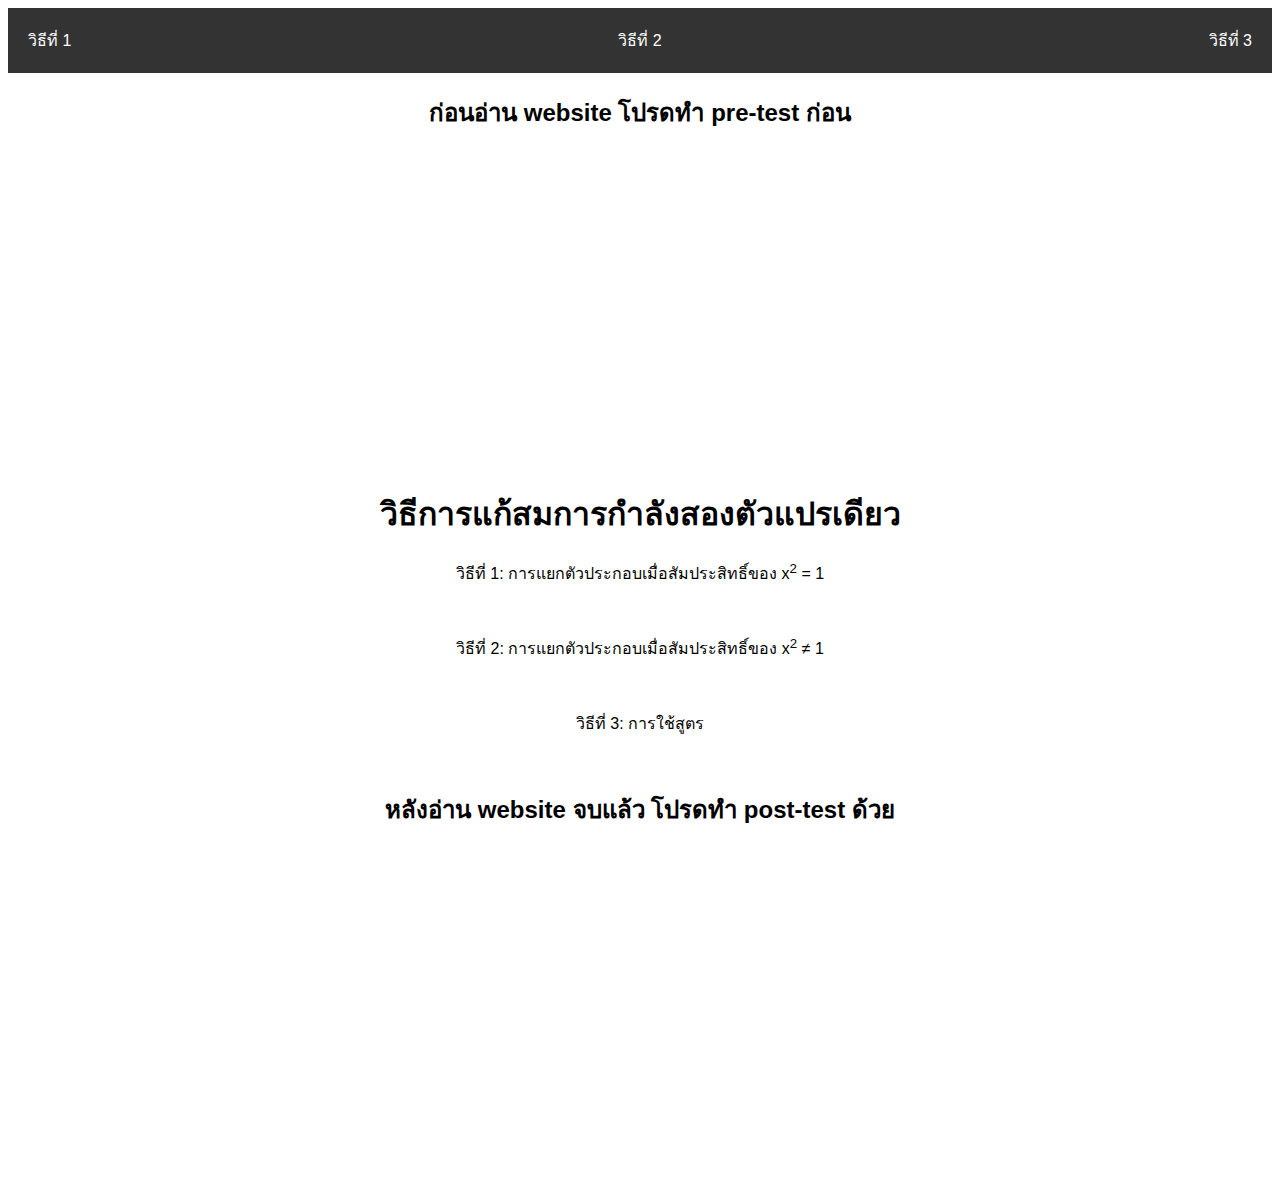
==== index.html @ 3af1f253 "fixed script" ====
<!DOCTYPE html>
<html lang="th">
    <head>
        <meta charset="UTF-8">
		<meta name="viewport" content="width=device-width, initial-scale=1">
        <style>
            body {
  font-family: Arial, sans-serif;
  text-align: center;
}

h2, h1 {
  font-weight: bold;
}

iframe {
  display: block;
  margin: 20px auto;
}

#superscript {
  font-size: smaller;
  vertical-align: super;
}
#topbar {
    display: flex;
    justify-content: space-between;
    align-items: center;
    background-color: #333;
    color: #fff;
    padding: 10px;
}

#topbar a {
    color: #fff;
    text-decoration: none;
    padding: 10px;
}

#topbar a:hover {
    background-color: #fff;
    color: #333;
}

/* Add styles to the sections */
section {
    padding: 20px;
}
        </style>
        <script></script>
        <title>
            วิธีการแก้สมการกำลังสองตัวแปรเดียว
        </title>
    </head>
    <body>
        <header>
            <nav id="topbar">
                <a href="#part1">วิธีที่ 1</a>
                <a href="#part2">วิธีที่ 2</a>
                <a href="#part3">วิธีที่ 3</a>     
            </nav>
        </header>
        <h2>ก่อนอ่าน website โปรดทำ pre-test ก่อน </h2>
        <iframe src="https://docs.google.com/forms/d/e/1FAIpQLSeN7f60L78oN0aweo1Ulze7E629lcg6qI0mNvzrWQkVPhdIsg/viewform?embedded=true" width="640" height="315" frameborder="0" marginheight="0" marginwidth="0">Loading...</iframe>
        <h1 id = 'title'> วิธีการแก้สมการกำลังสองตัวแปรเดียว </h1>
        <p id = "part1">
            วิธีที่ 1: การแยกตัวประกอบเมื่อสัมประสิทธิ์ของ x<span id = "superscript">2</span> = 1
        </p>
        <img src = "">
        <p id = "part2">
            วิธีที่ 2: การแยกตัวประกอบเมื่อสัมประสิทธิ์ของ x<span id = "superscript">2</span> ≠ 1
        </p>
        <img src = "">
        <p id = "part3">
            วิธีที่ 3: การใช้สูตร
        </p>
        <img src = "">
        <h2>หลังอ่าน website จบแล้ว โปรดทำ post-test ด้วย </h2>
        <iframe src="https://docs.google.com/forms/d/e/1FAIpQLSeN7f60L78oN0aweo1Ulze7E629lcg6qI0mNvzrWQkVPhdIsg/viewform?embedded=true" width="640" height="315" frameborder="0" marginheight="0" marginwidth="0">Loading…</iframe>
    </body>
</html>
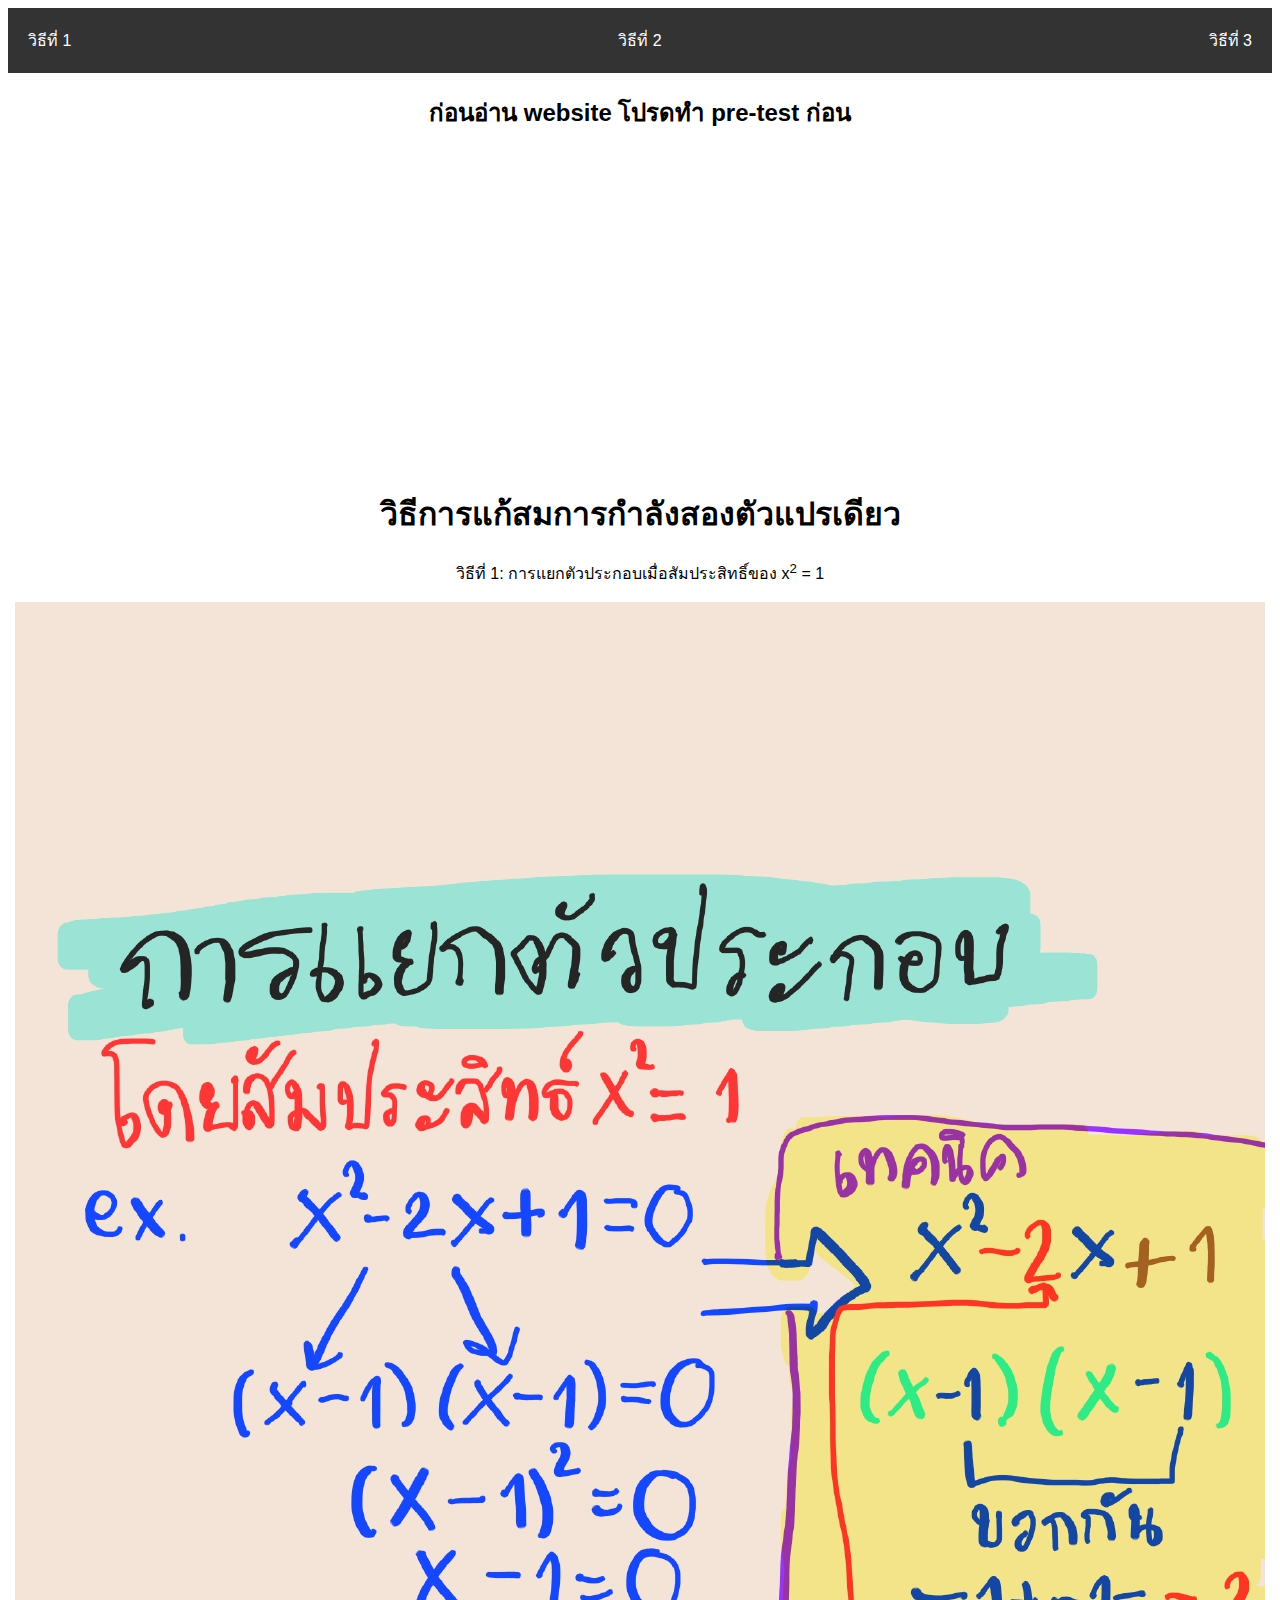
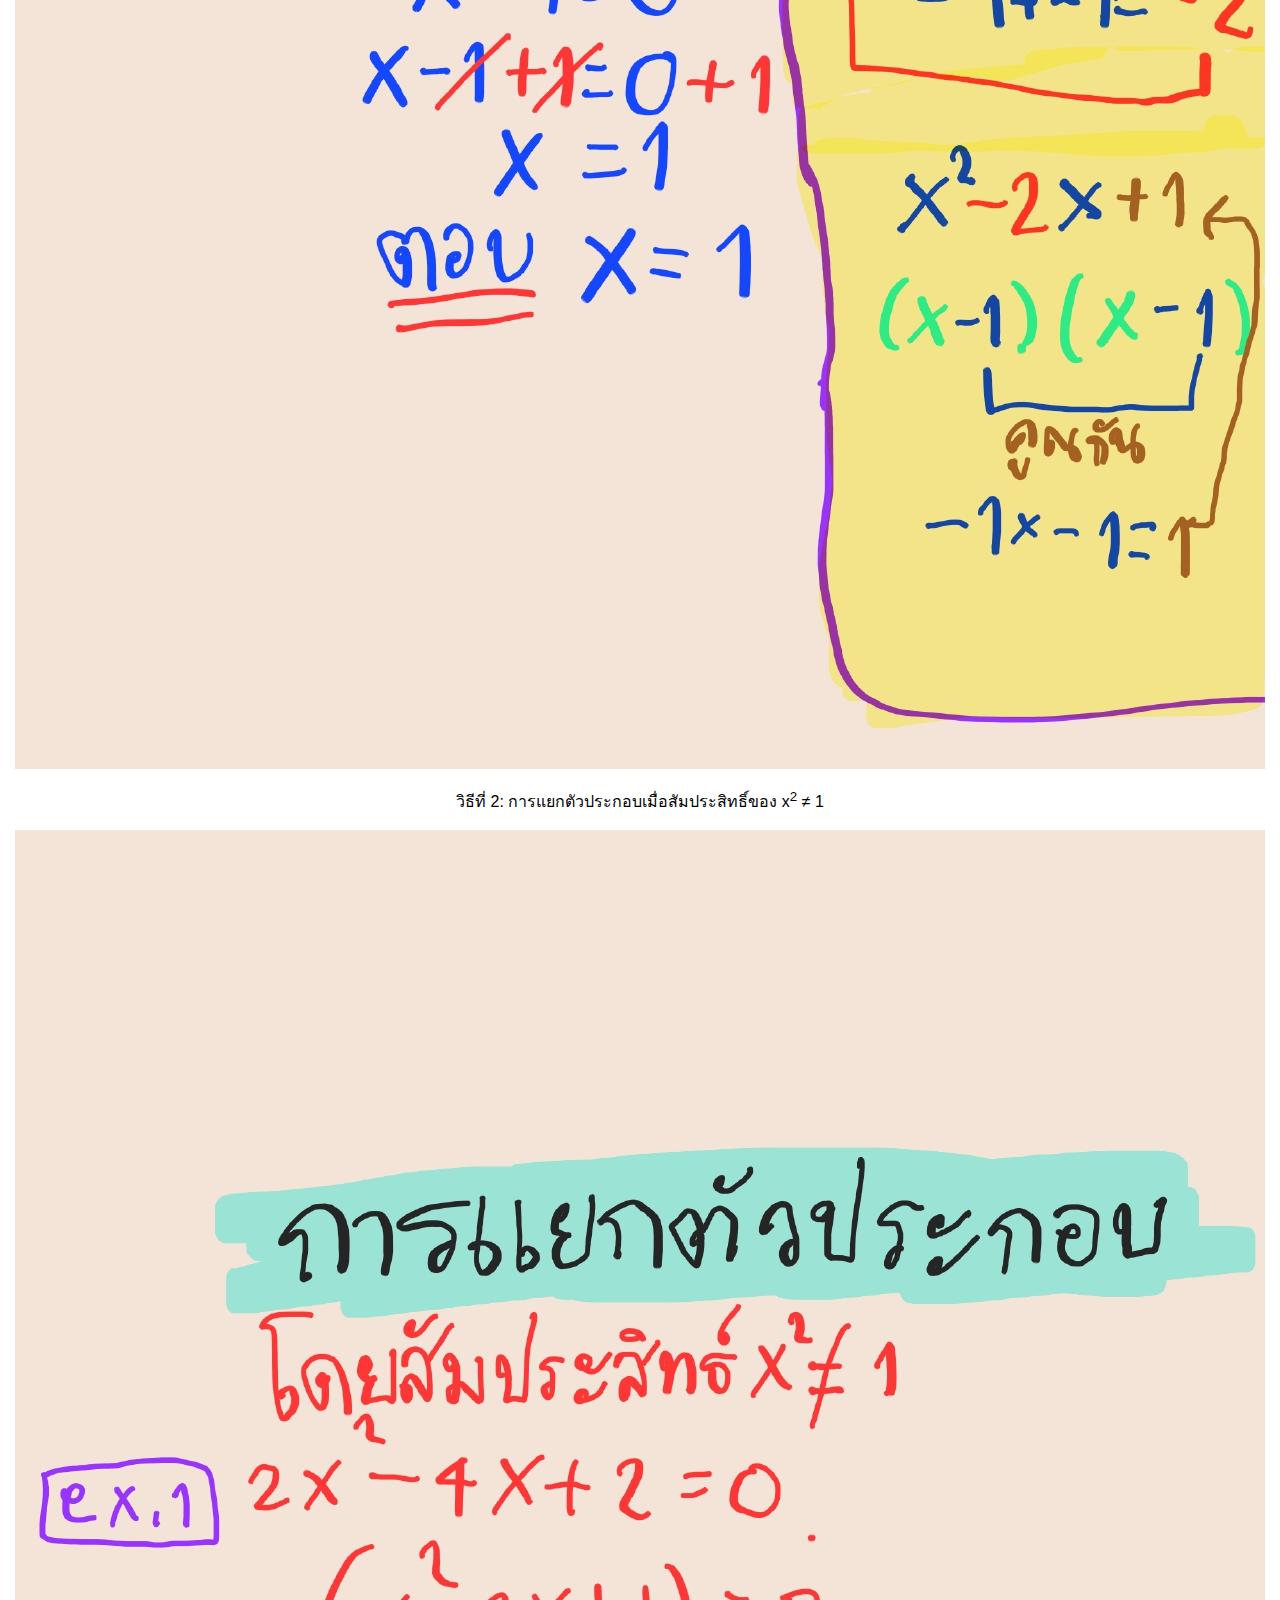
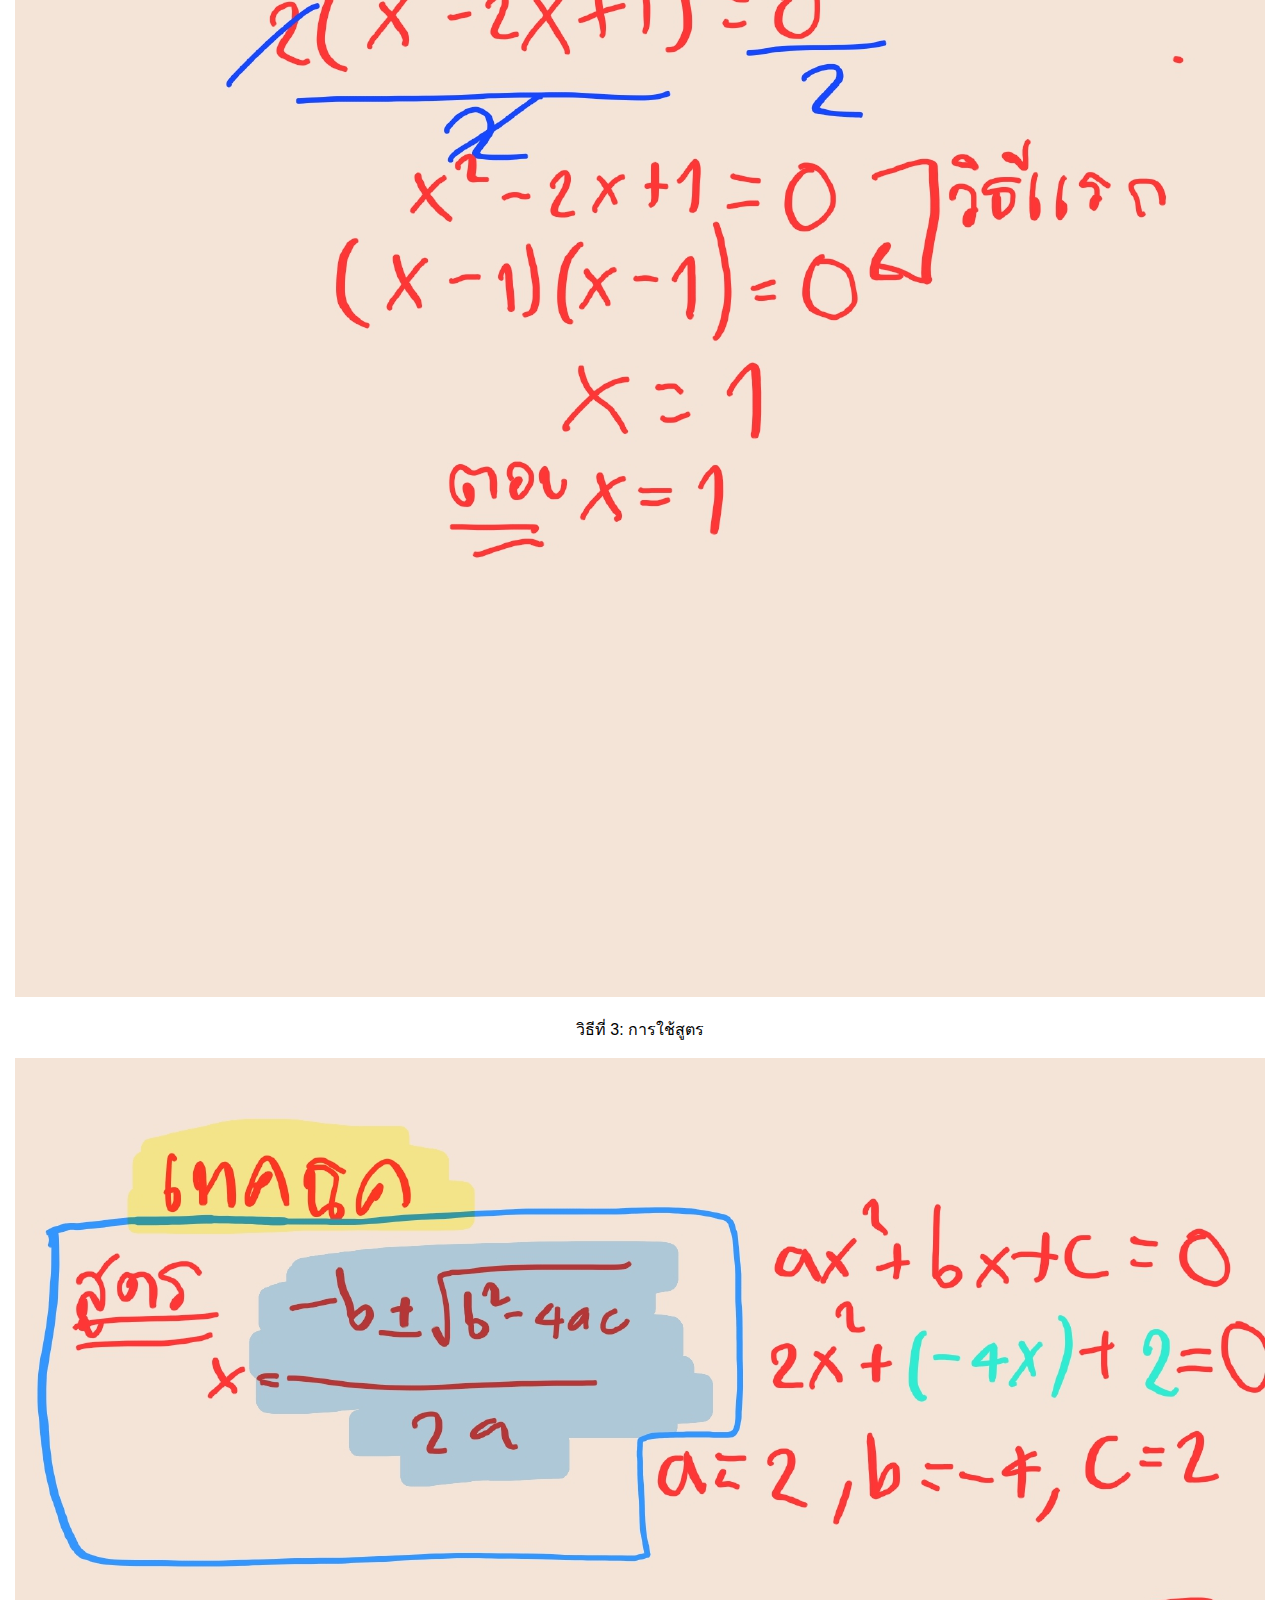
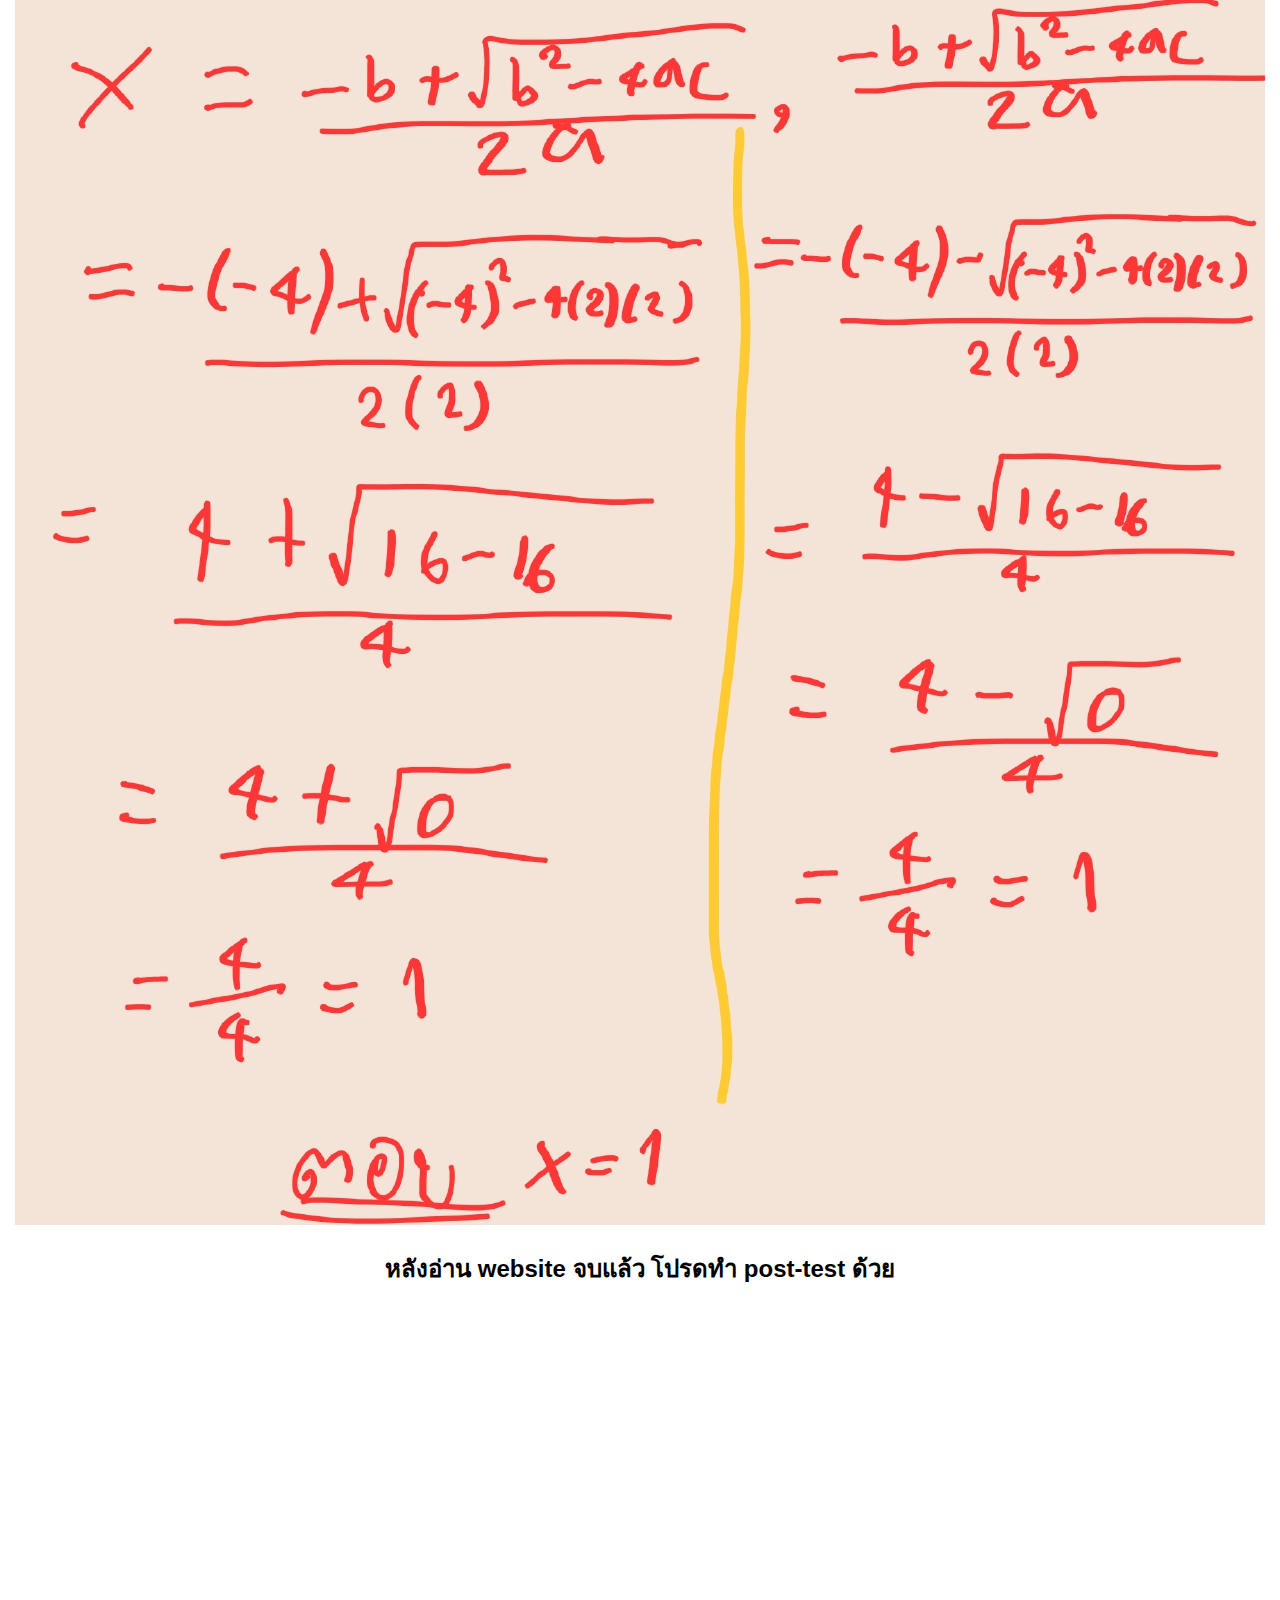
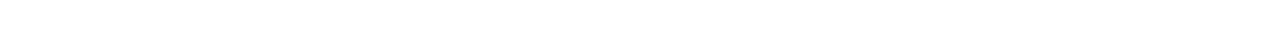
==== commit cc001915: "added images" ====
--- a/index.html
+++ b/index.html
@@ -66,16 +66,16 @@
         <p id = "part1">
             วิธีที่ 1: การแยกตัวประกอบเมื่อสัมประสิทธิ์ของ x<span id = "superscript">2</span> = 1
         </p>
-        <img src = "">
+        <img src = "./images/Notes_230205_221544_page-0001.jpg">
         <p id = "part2">
             วิธีที่ 2: การแยกตัวประกอบเมื่อสัมประสิทธิ์ของ x<span id = "superscript">2</span> ≠ 1
         </p>
-        <img src = "">
+        <img src = "./images/Notes_230205_221544_page-0002.jpg">
         <p id = "part3">
             วิธีที่ 3: การใช้สูตร
         </p>
-        <img src = "">
+        <img src = "./images/Notes_230205_221544_page-0003.jpg">
         <h2>หลังอ่าน website จบแล้ว โปรดทำ post-test ด้วย </h2>
-        <iframe src="https://docs.google.com/forms/d/e/1FAIpQLSeN7f60L78oN0aweo1Ulze7E629lcg6qI0mNvzrWQkVPhdIsg/viewform?embedded=true" width="640" height="315" frameborder="0" marginheight="0" marginwidth="0">Loading…</iframe>
+        <iframe src="https://docs.google.com/forms/d/e/1FAIpQLSeJNbv4dJW6kdzIX4JnMjV_bBkRafJyZ0U_xgC-_NtXS4zzDg/viewform?embedded=true" width="640" height="315" frameborder="0" marginheight="0" marginwidth="0">Loading…</iframe>
     </body>
 </html>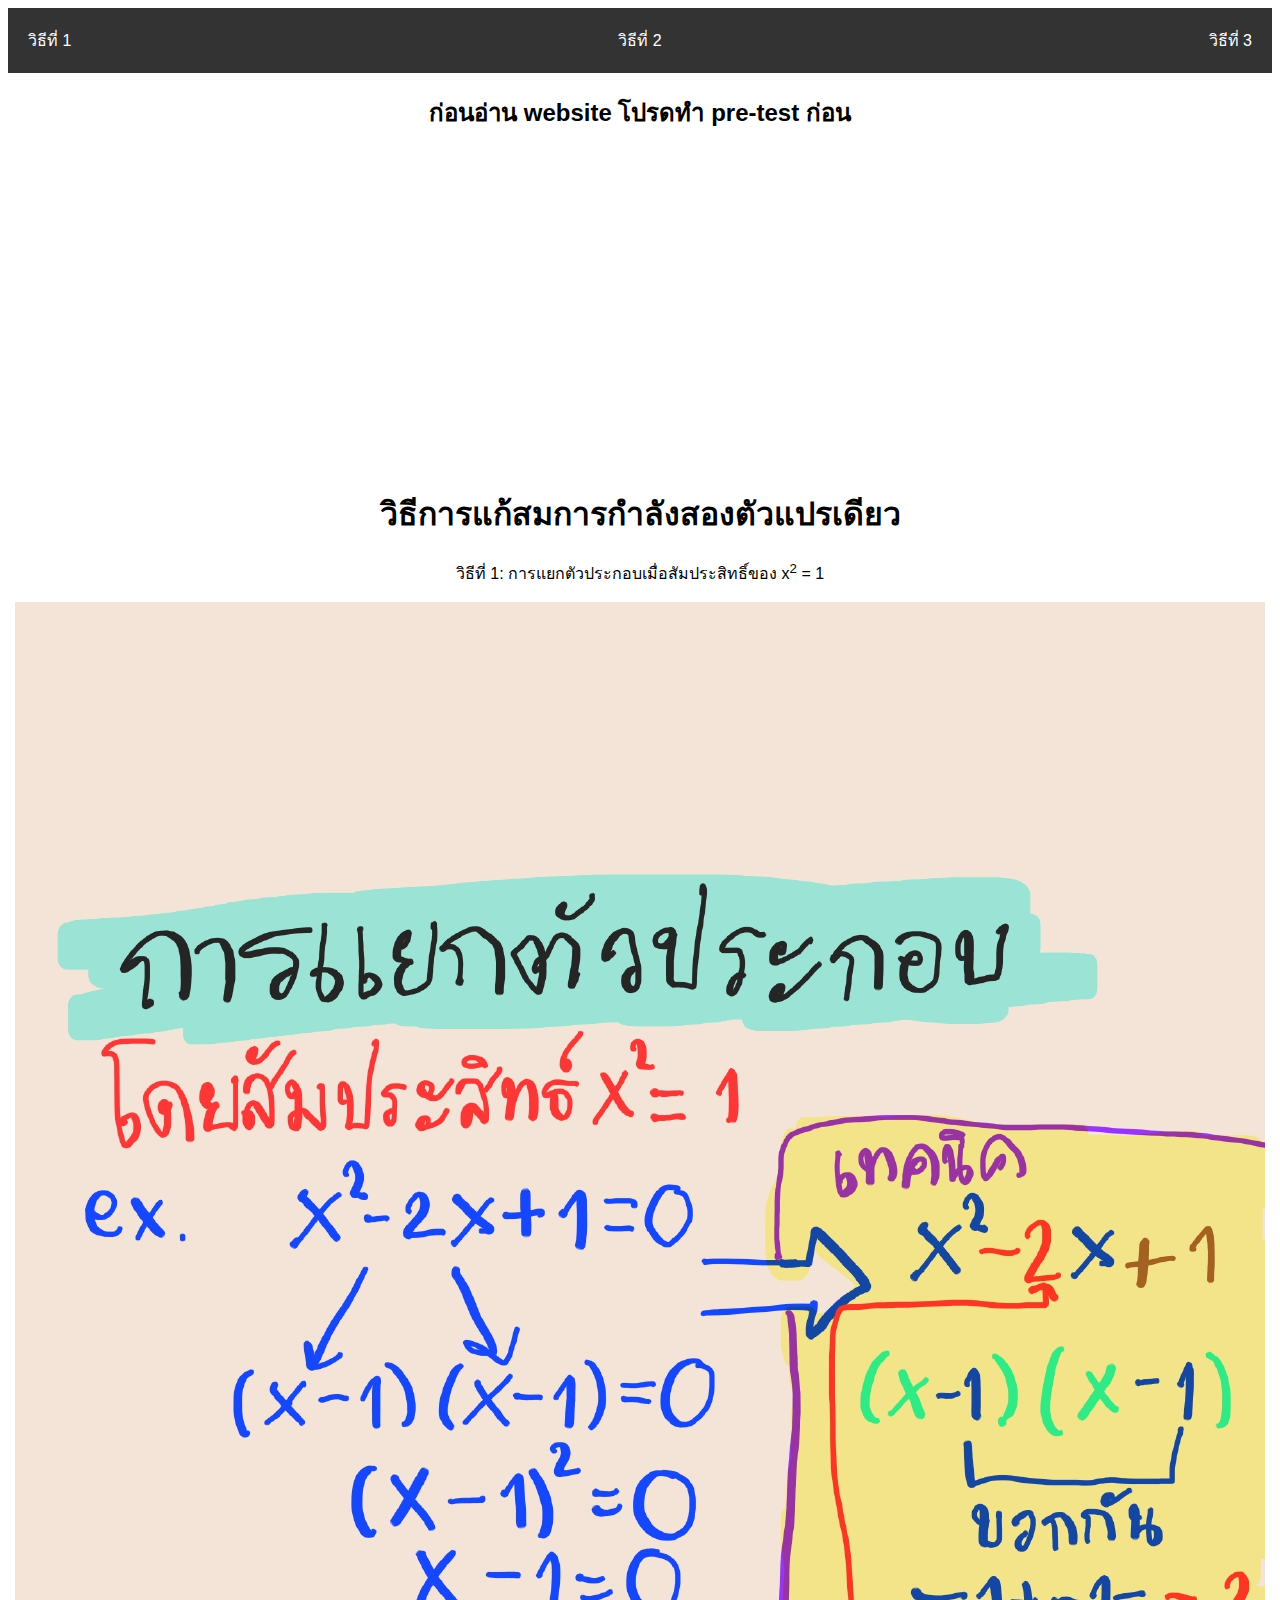
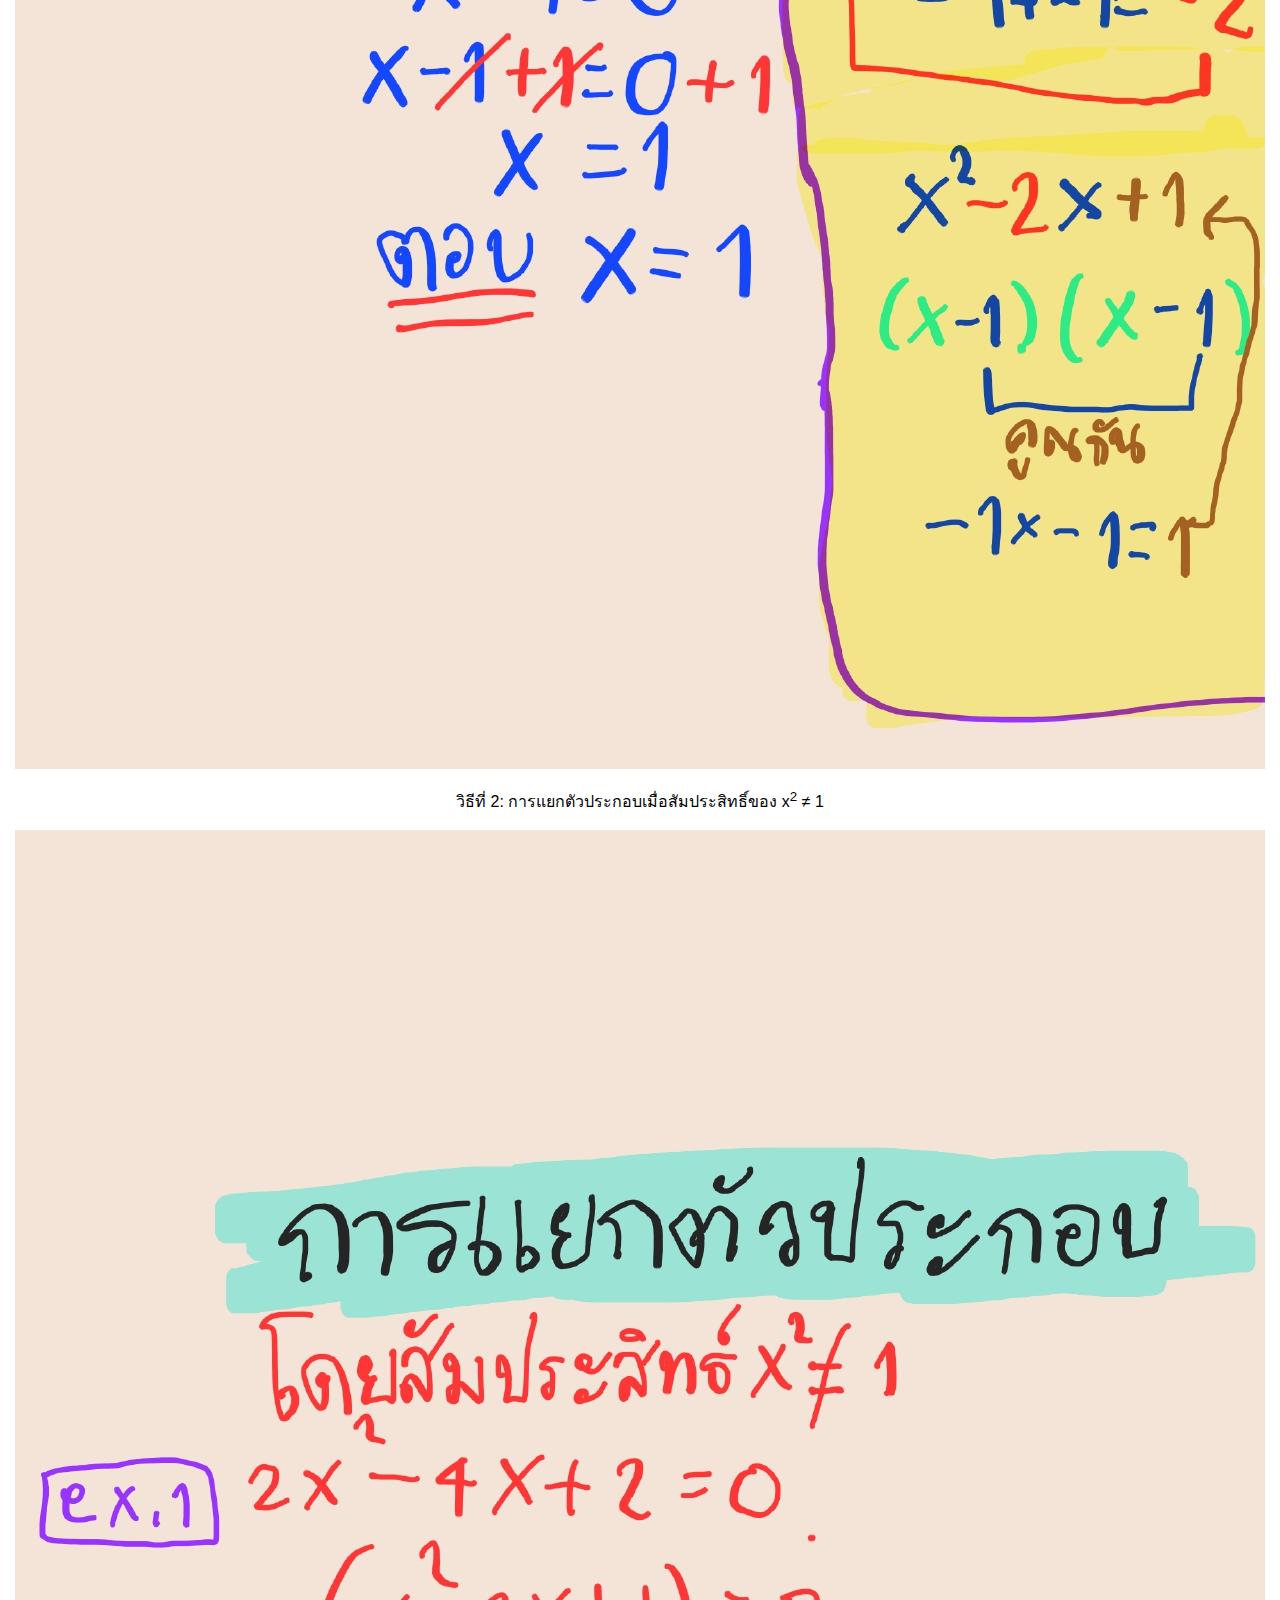
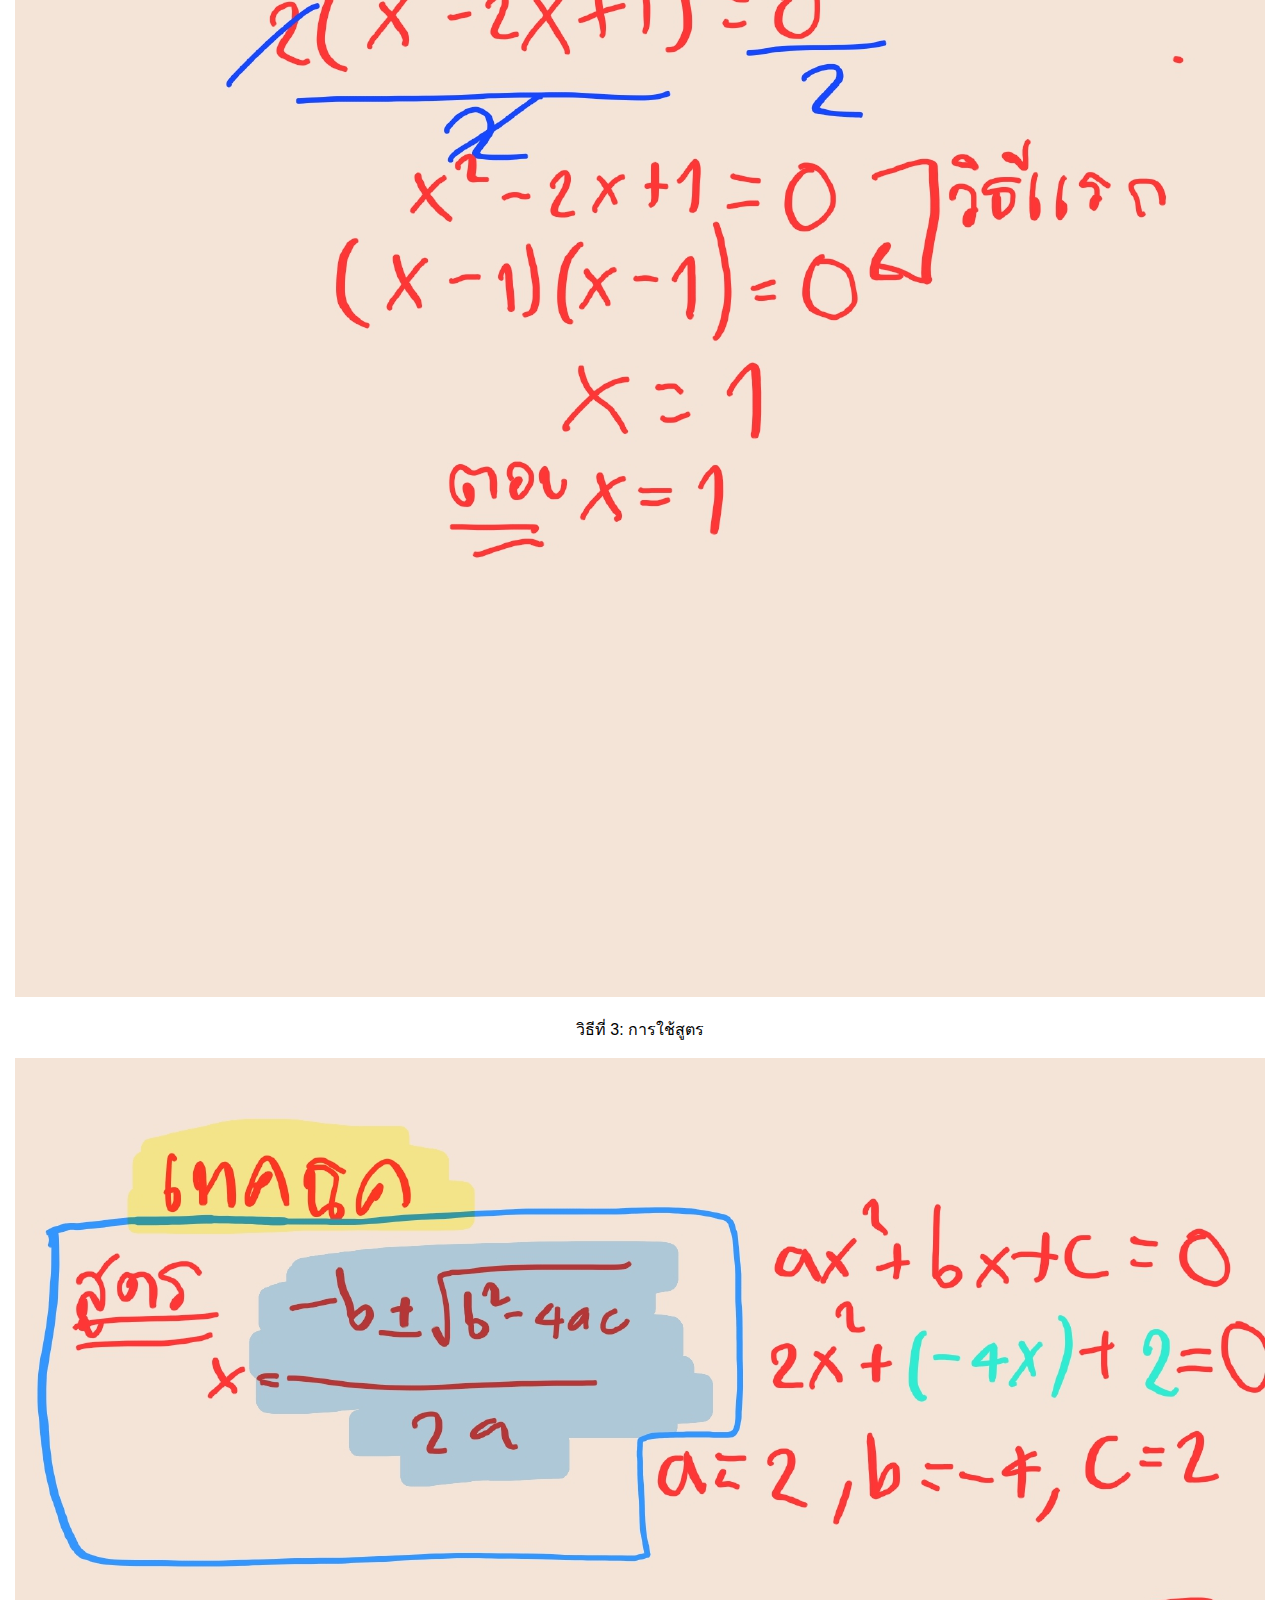
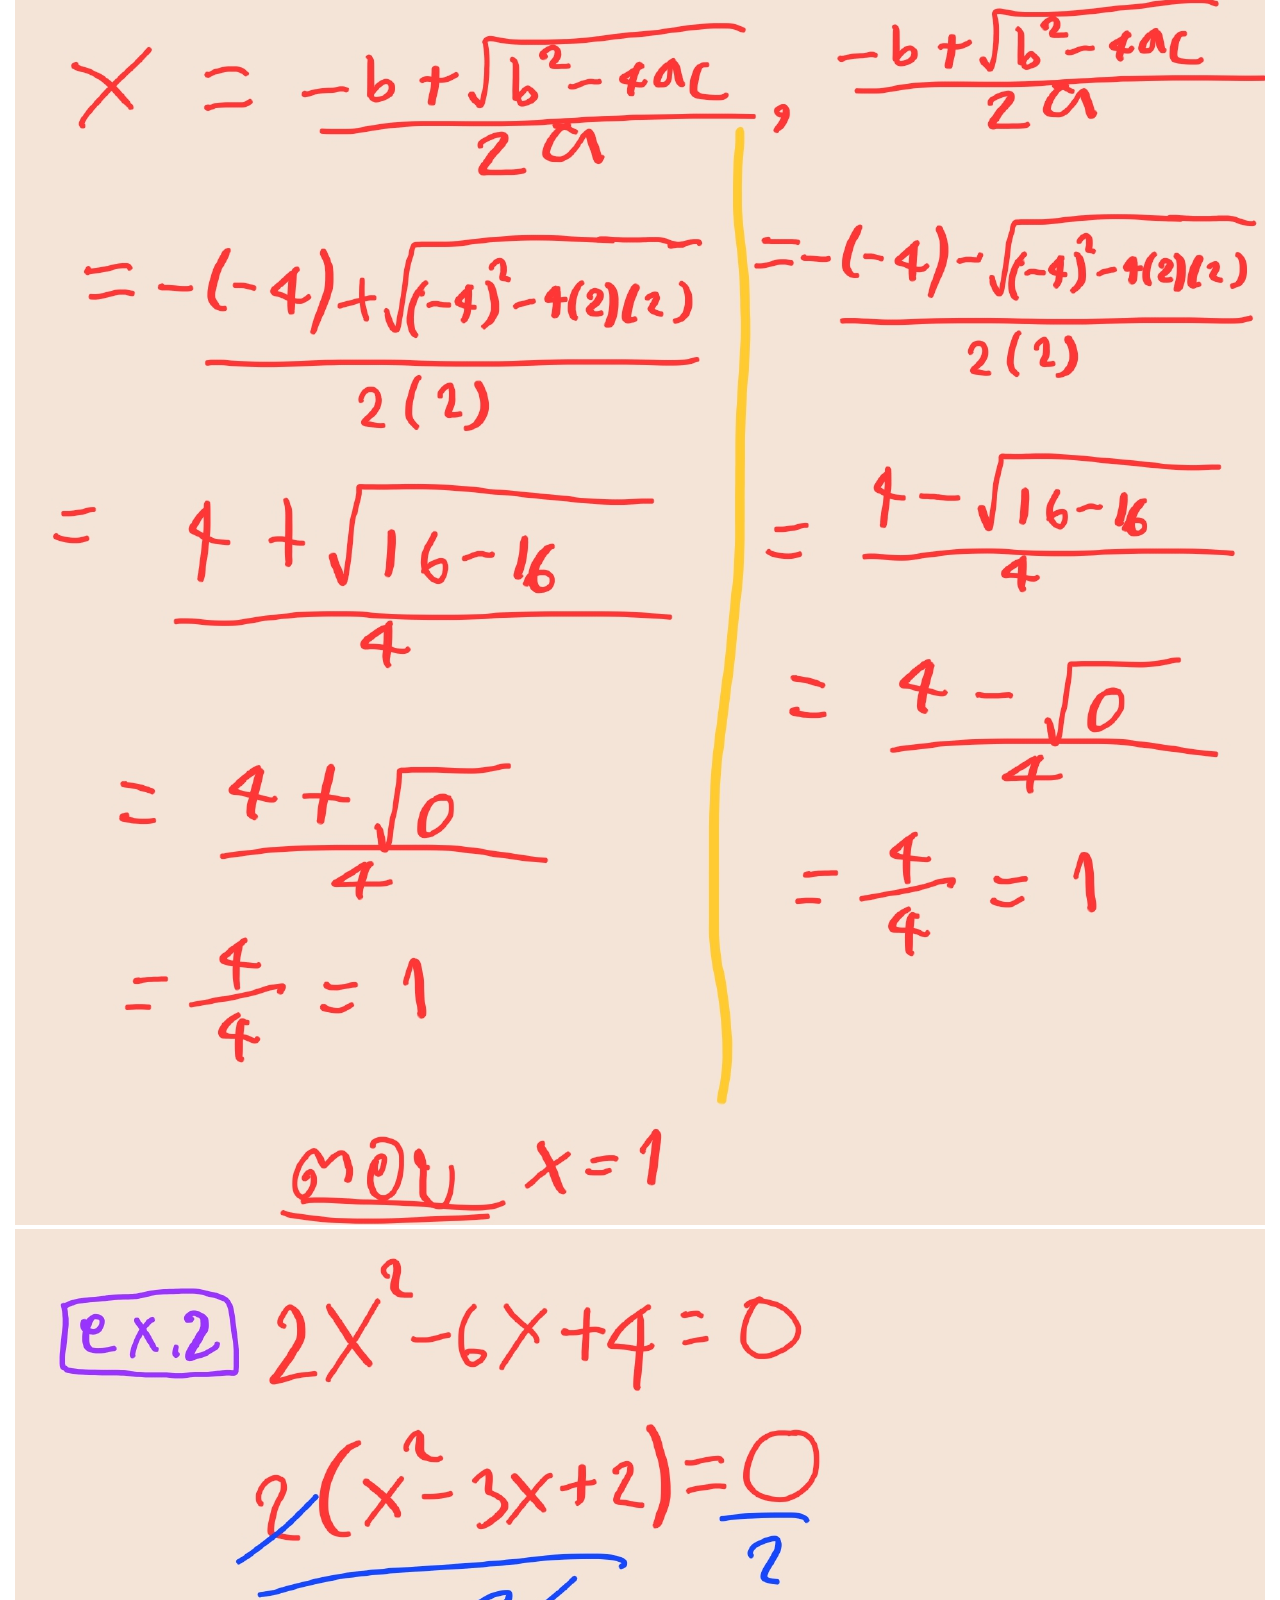
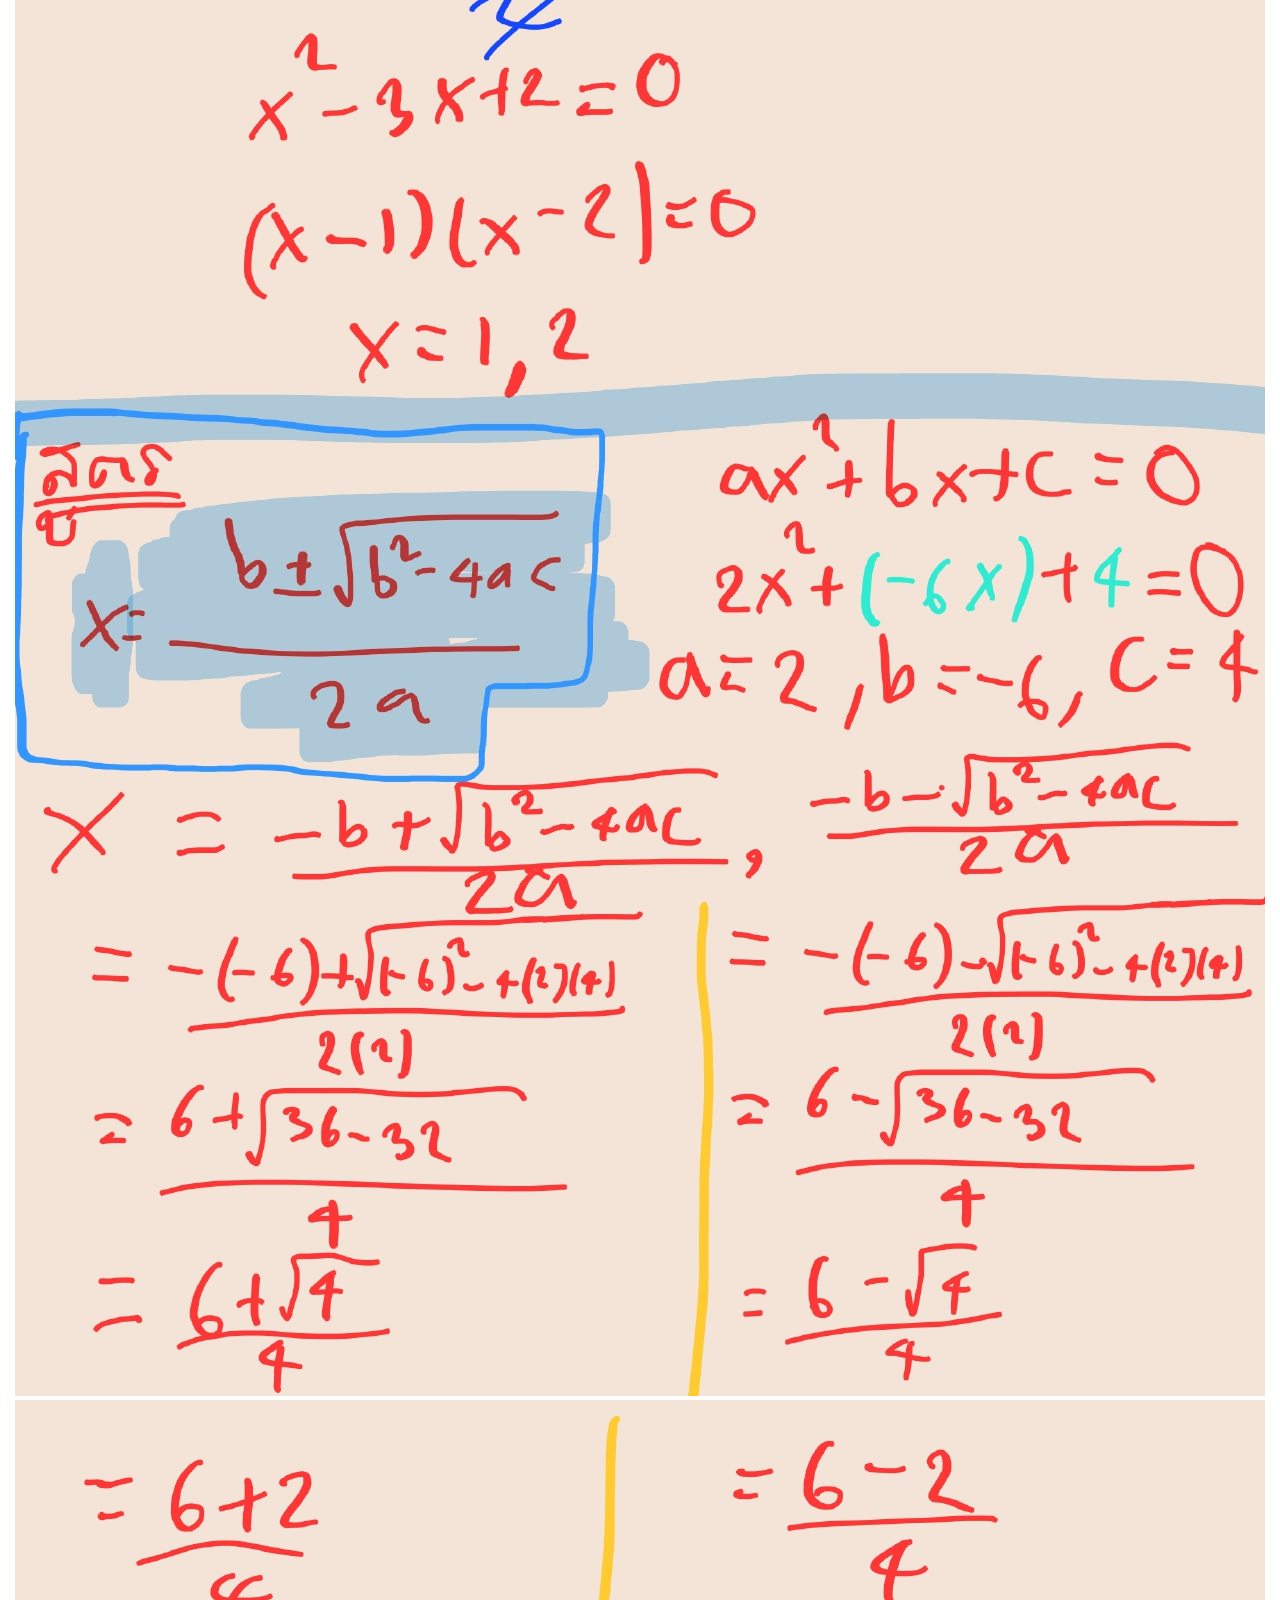
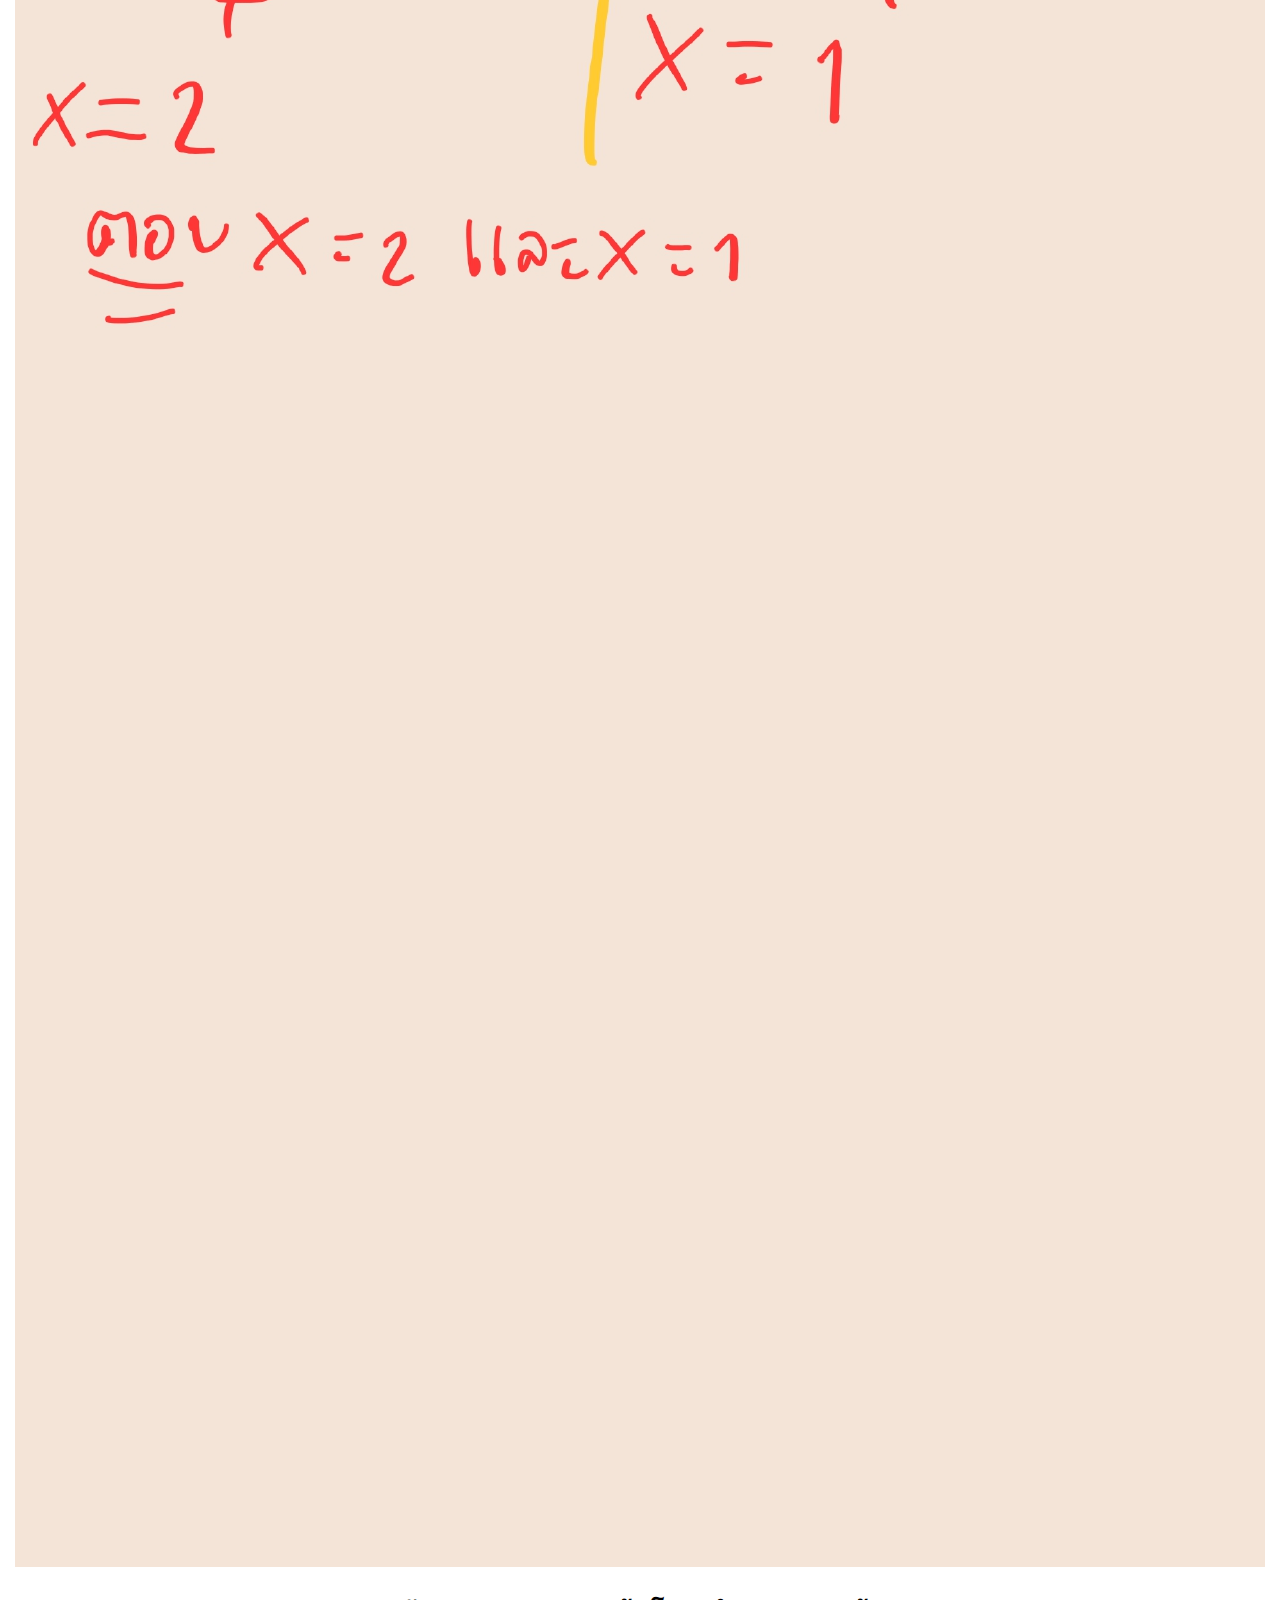
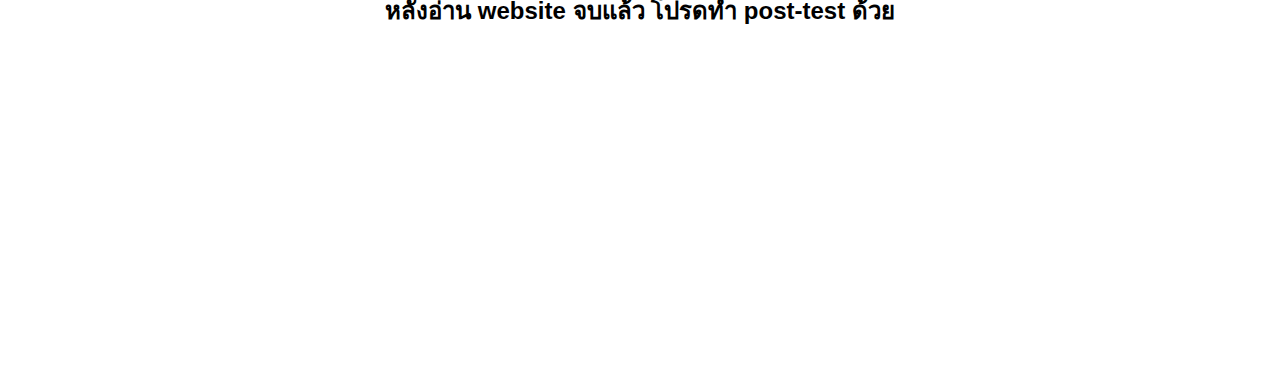
==== commit a85ee759: "add 2 more images, and trying to add the external css file...again" ====
--- a/index.html
+++ b/index.html
@@ -3,50 +3,7 @@
     <head>
         <meta charset="UTF-8">
 		<meta name="viewport" content="width=device-width, initial-scale=1">
-        <style>
-            body {
-  font-family: Arial, sans-serif;
-  text-align: center;
-}
-
-h2, h1 {
-  font-weight: bold;
-}
-
-iframe {
-  display: block;
-  margin: 20px auto;
-}
-
-#superscript {
-  font-size: smaller;
-  vertical-align: super;
-}
-#topbar {
-    display: flex;
-    justify-content: space-between;
-    align-items: center;
-    background-color: #333;
-    color: #fff;
-    padding: 10px;
-}
-
-#topbar a {
-    color: #fff;
-    text-decoration: none;
-    padding: 10px;
-}
-
-#topbar a:hover {
-    background-color: #fff;
-    color: #333;
-}
-
-/* Add styles to the sections */
-section {
-    padding: 20px;
-}
-        </style>
+        <link rel="stylesheet" href="./style.css">
         <script></script>
         <title>
             วิธีการแก้สมการกำลังสองตัวแปรเดียว
@@ -75,6 +32,8 @@
             วิธีที่ 3: การใช้สูตร
         </p>
         <img src = "./images/Notes_230205_221544_page-0003.jpg">
+        <img src = "./images/Notes_230205_221544_page-0004.jpg">
+        <img src = "./images/Notes_230205_221544_page-0005.jpg">
         <h2>หลังอ่าน website จบแล้ว โปรดทำ post-test ด้วย </h2>
         <iframe src="https://docs.google.com/forms/d/e/1FAIpQLSeJNbv4dJW6kdzIX4JnMjV_bBkRafJyZ0U_xgC-_NtXS4zzDg/viewform?embedded=true" width="640" height="315" frameborder="0" marginheight="0" marginwidth="0">Loading…</iframe>
     </body>
--- a/style.css
+++ b/style.css
@@ -0,0 +1,42 @@
+body {
+  font-family: Arial, sans-serif;
+  text-align: center;
+}
+
+h2, h1 {
+  font-weight: bold;
+}
+
+iframe {
+  display: block;
+  margin: 20px auto;
+}
+
+#superscript {
+  font-size: smaller;
+  vertical-align: super;
+}
+#topbar {
+    display: flex;
+    justify-content: space-between;
+    align-items: center;
+    background-color: #333;
+    color: #fff;
+    padding: 10px;
+}
+
+#topbar a {
+    color: #fff;
+    text-decoration: none;
+    padding: 10px;
+}
+
+#topbar a:hover {
+    background-color: #fff;
+    color: #333;
+}
+
+/* Add styles to the sections */
+section {
+    padding: 20px;
+}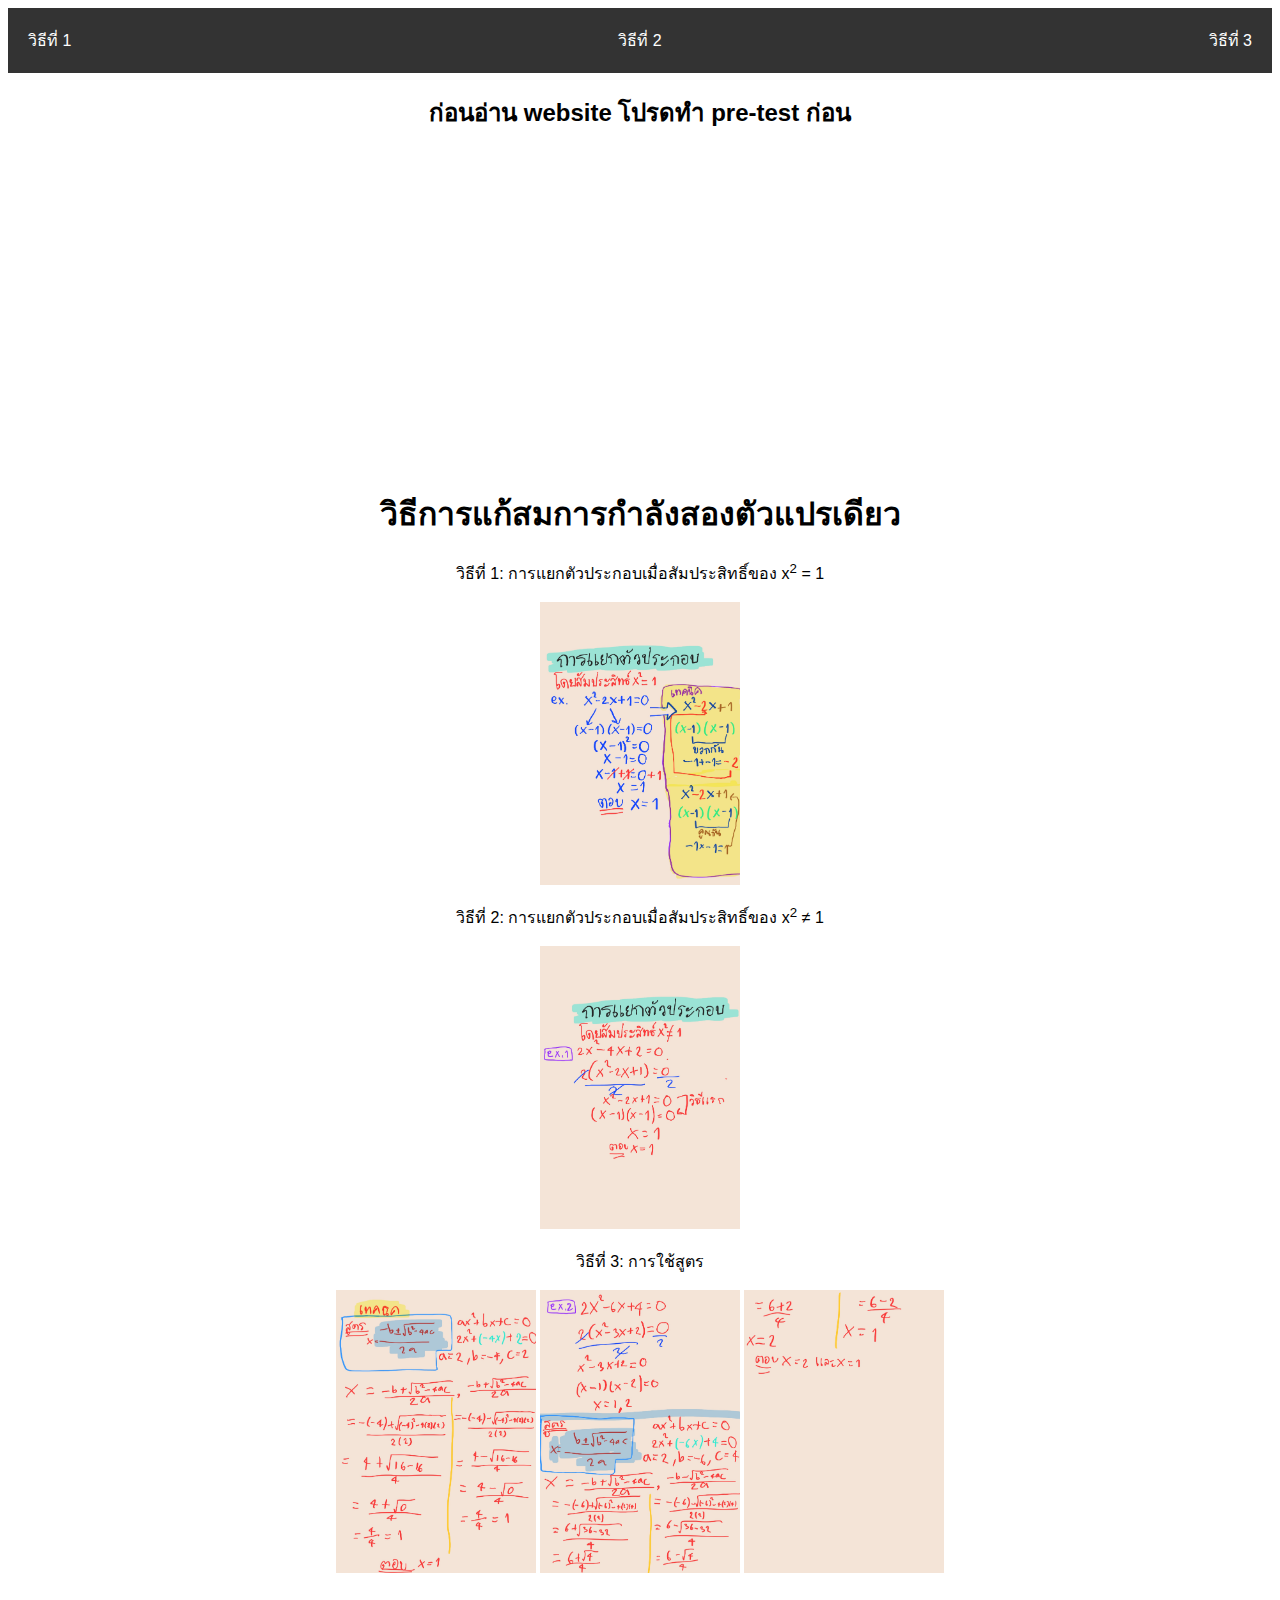
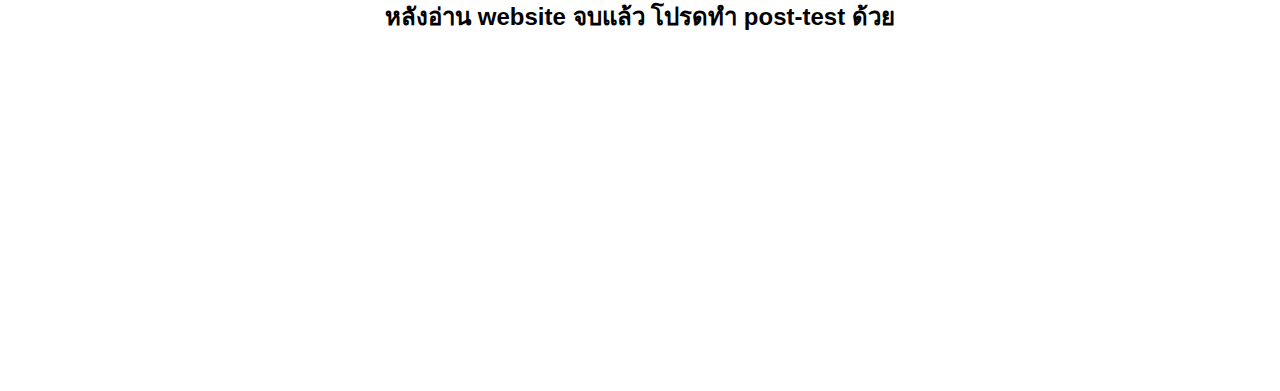
==== commit ed3129c8: "status check" ====
--- a/index.html
+++ b/index.html
@@ -3,10 +3,10 @@
     <head>
         <meta charset="UTF-8">
 		<meta name="viewport" content="width=device-width, initial-scale=1">
-        <link rel="stylesheet" href="./style.css">
-        <script></script>
+        <link rel="stylesheet" href="./css/style.css">
+        <script src="./js/script.js"></script>
         <title>
-            วิธีการแก้สมการกำลังสองตัวแปรเดียว
+            วิธีการแก้สมการกำลังสองตัวแปรเดีย
         </title>
     </head>
     <body>
--- a/css/style.css
+++ b/css/style.css
@@ -0,0 +1,51 @@
+body {
+  font-family: Arial, sans-serif;
+  text-align: center;
+}
+
+h2, h1 {
+  font-weight: bold;
+}
+
+iframe {
+  display: block;
+  margin: 20px auto;
+}
+
+#superscript {
+  font-size: smaller;
+  vertical-align: super;
+}
+#topbar {
+    display: flex;
+    justify-content: space-between;
+    align-items: center;
+    background-color: #333;
+    color: #fff;
+    padding: 10px;
+}
+
+#topbar a {
+    color: #fff;
+    text-decoration: none;
+    padding: 10px;
+}
+
+#topbar a:hover {
+    background-color: #fff;
+    color: #333;
+}
+
+/* Add styles to the sections */
+section {
+    padding: 20px;
+}
+img {
+  align-items: center;
+  height: 300x;
+  width: 200px;
+}
+
+p {
+  text-size-adjust: 100px;
+}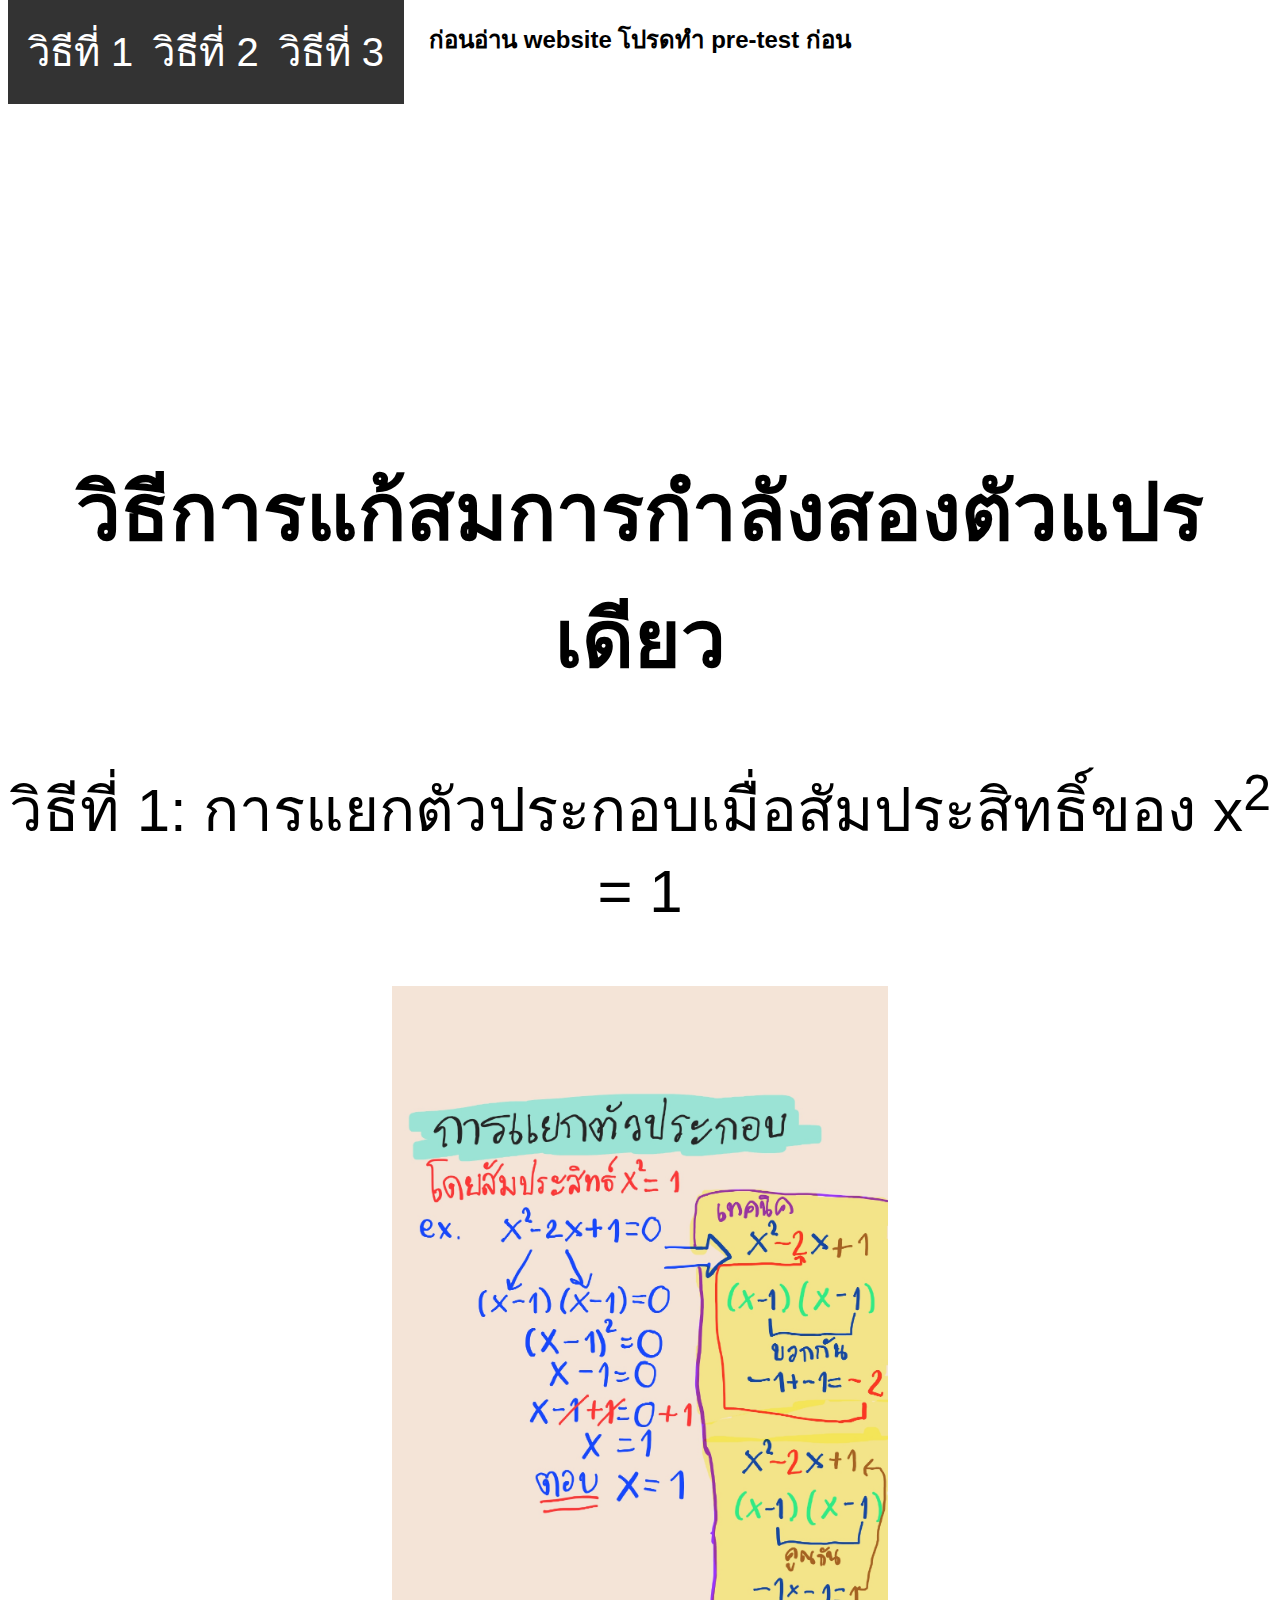
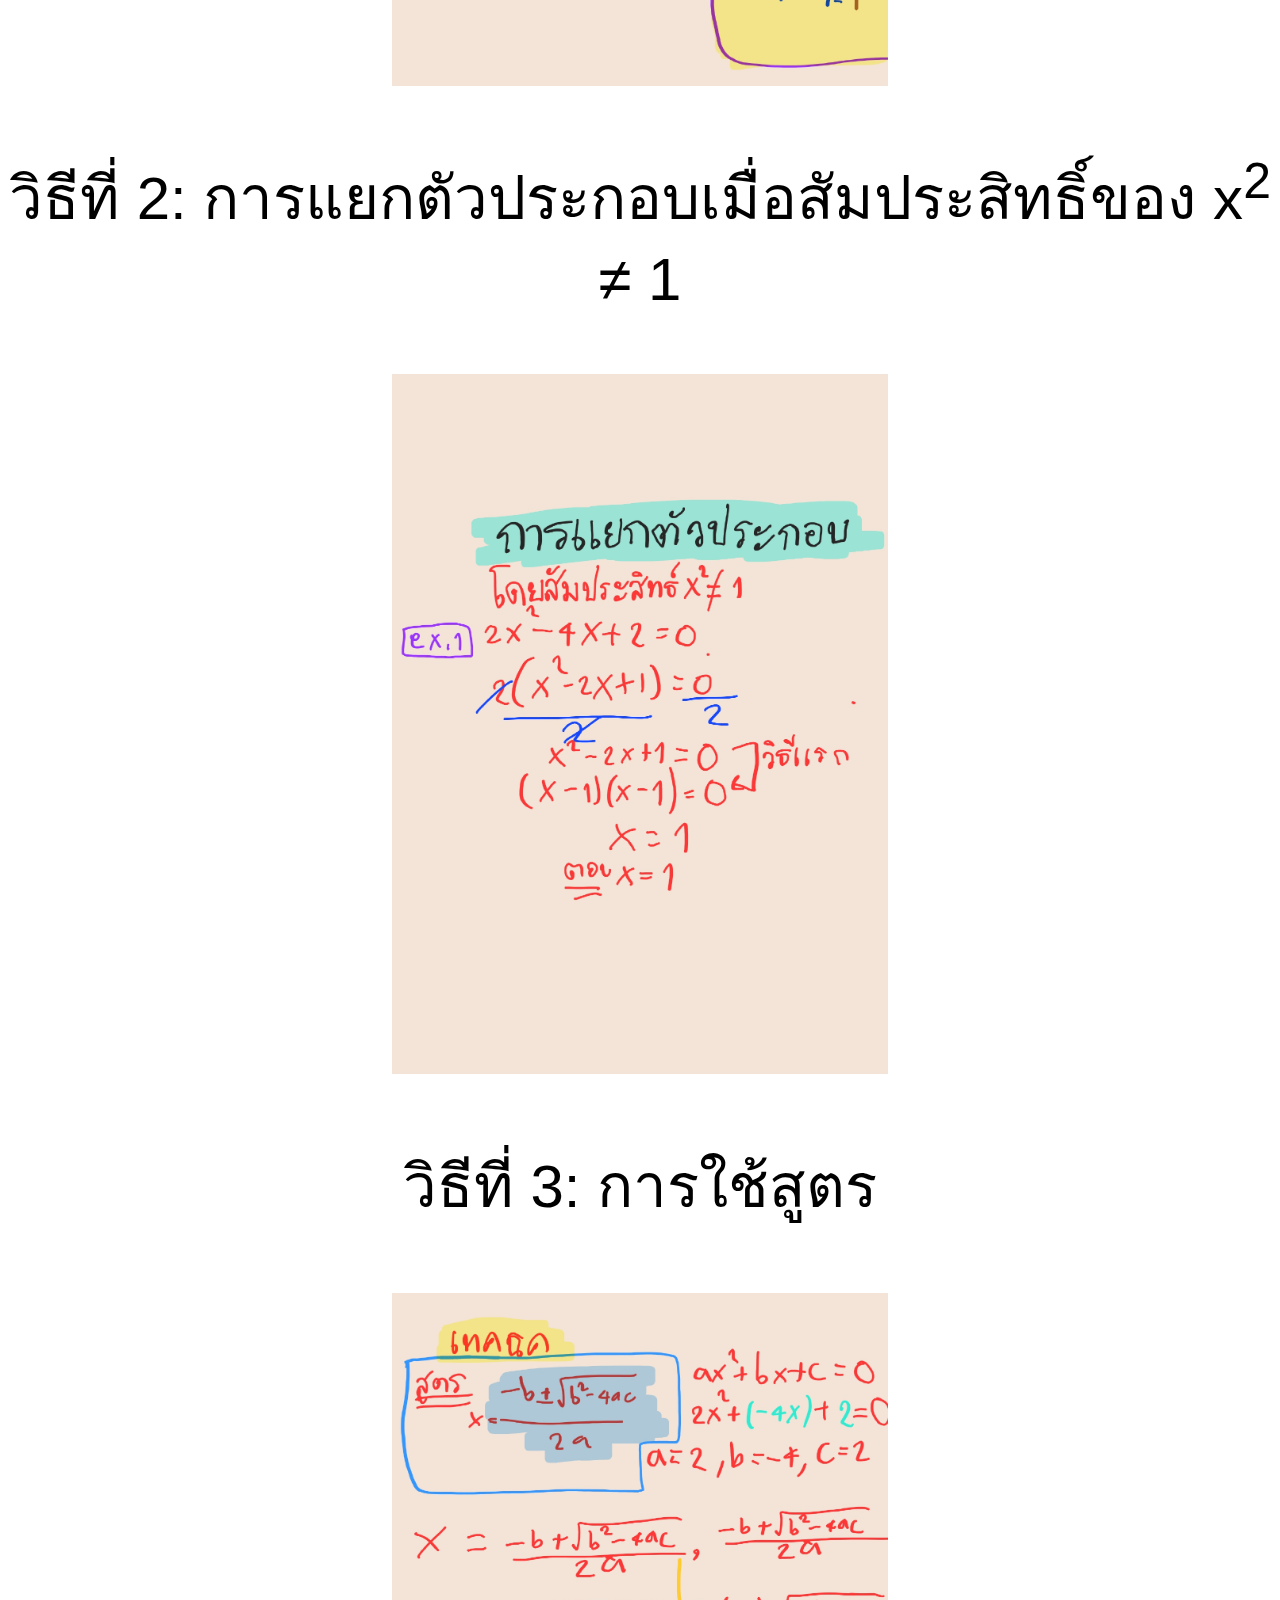
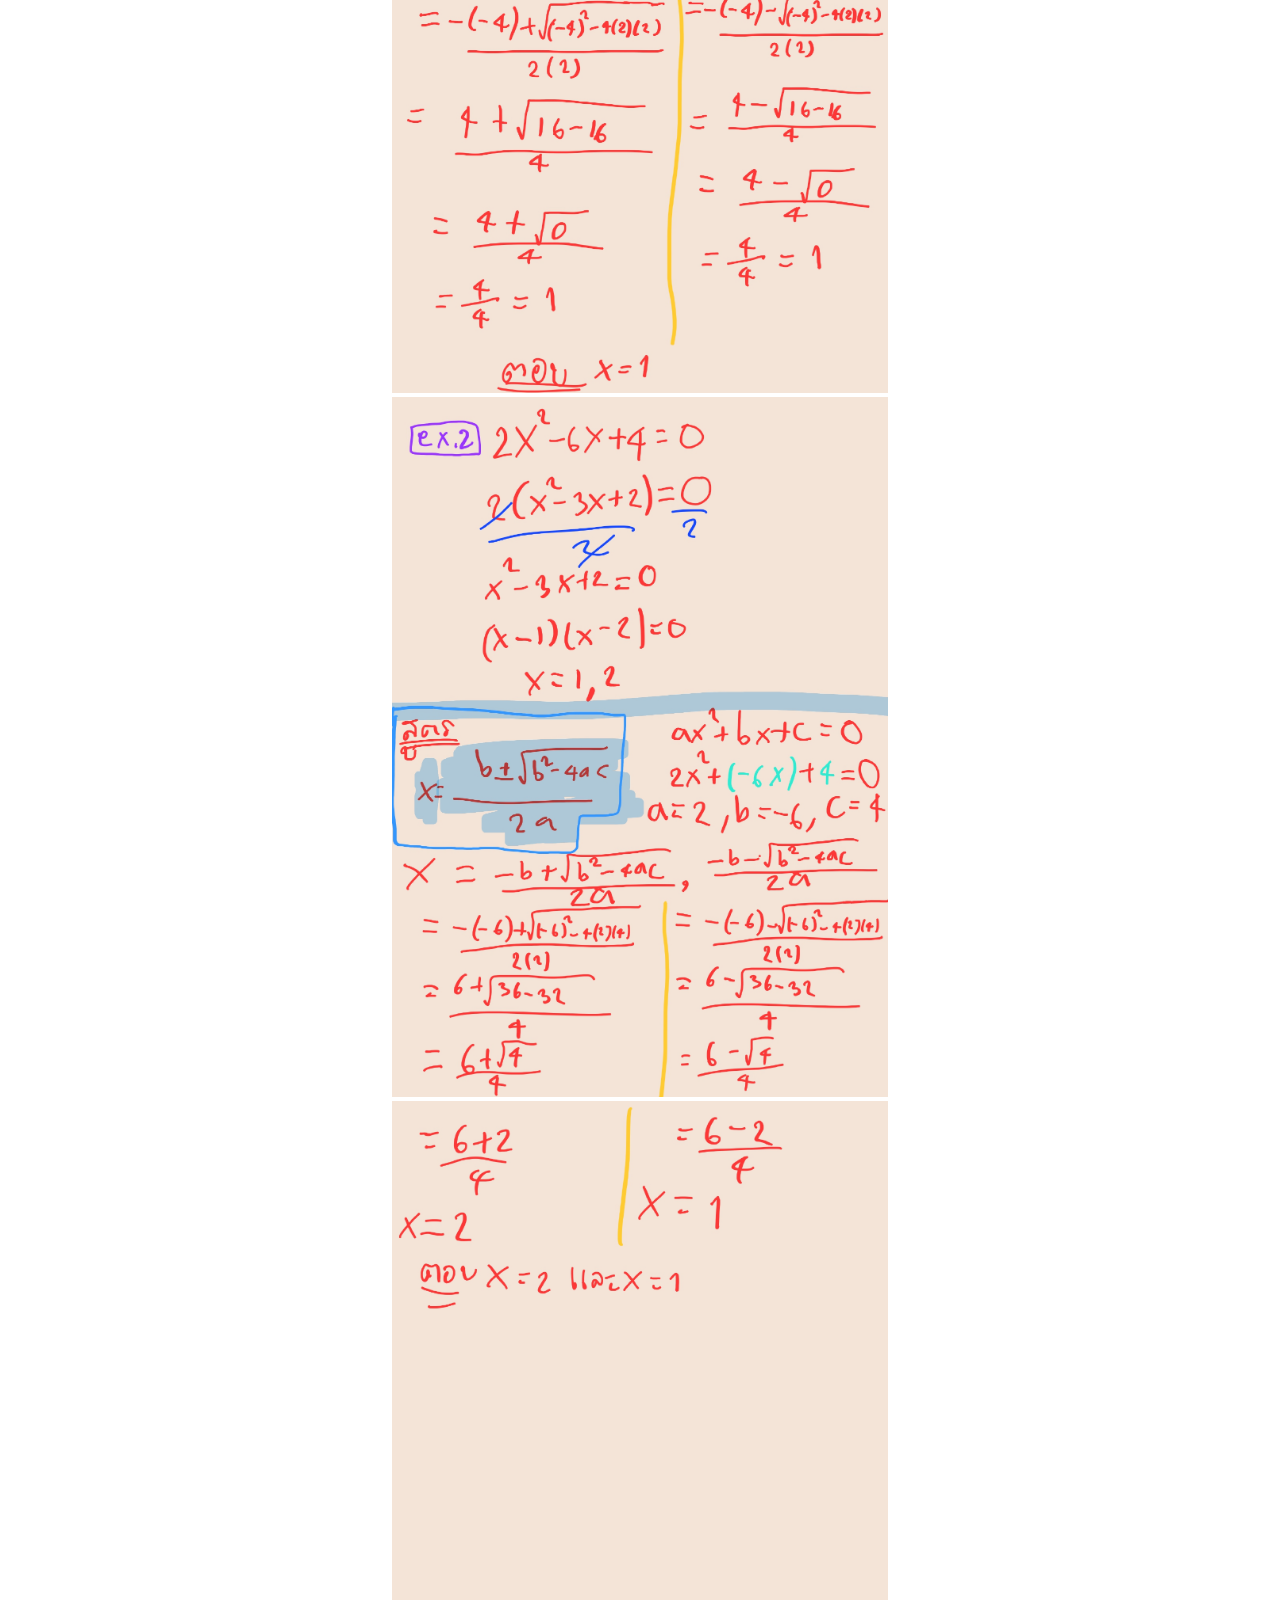
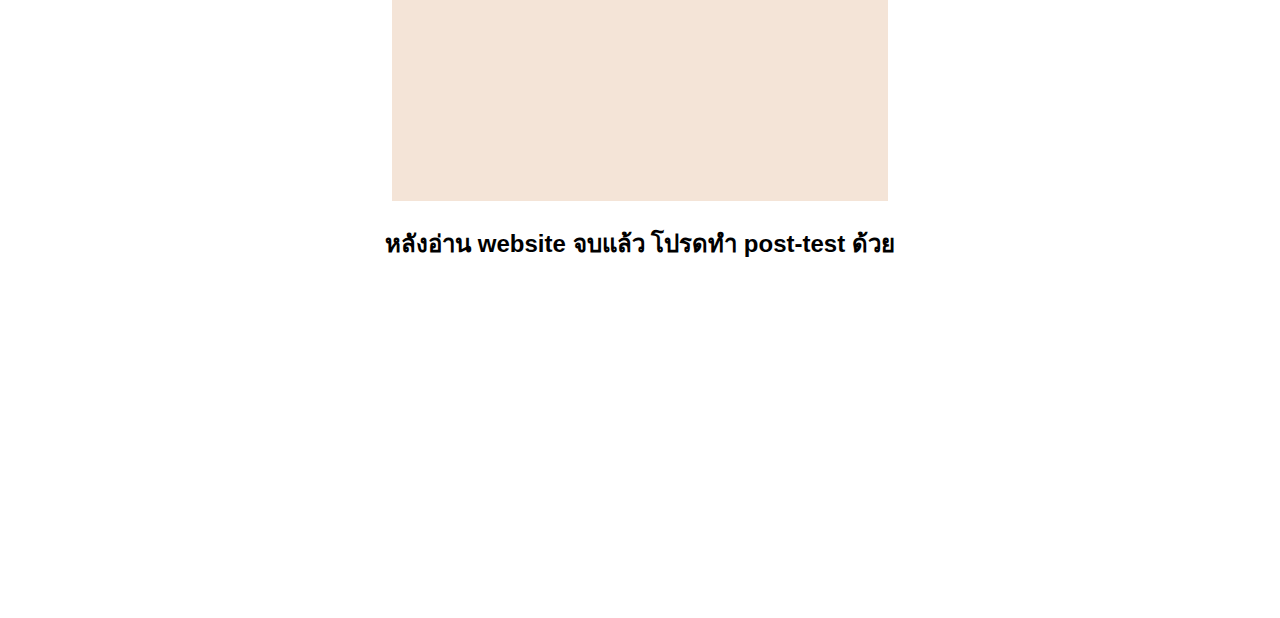
==== commit 04784a09: "trying to make images on part 3 1 image per line" ====
--- a/index.html
+++ b/index.html
@@ -31,10 +31,10 @@
         <p id = "part3">
             วิธีที่ 3: การใช้สูตร
         </p>
-        <img src = "./images/Notes_230205_221544_page-0003.jpg">
-        <img src = "./images/Notes_230205_221544_page-0004.jpg">
+        <img src = "./images/Notes_230205_221544_page-0003.jpg"> <br>
+        <img src = "./images/Notes_230205_221544_page-0004.jpg"> <br>
         <img src = "./images/Notes_230205_221544_page-0005.jpg">
         <h2>หลังอ่าน website จบแล้ว โปรดทำ post-test ด้วย </h2>
         <iframe src="https://docs.google.com/forms/d/e/1FAIpQLSeJNbv4dJW6kdzIX4JnMjV_bBkRafJyZ0U_xgC-_NtXS4zzDg/viewform?embedded=true" width="640" height="315" frameborder="0" marginheight="0" marginwidth="0">Loading…</iframe>
     </body>
-</html>+</html>
--- a/css/style.css
+++ b/css/style.css
@@ -7,6 +7,9 @@
   font-weight: bold;
 }
 
+#title {
+  font-size: 80px;
+}
 iframe {
   display: block;
   margin: 20px auto;
@@ -17,18 +20,22 @@
   vertical-align: super;
 }
 #topbar {
+    position: fixed;
+    top: 0px;
     display: flex;
     justify-content: space-between;
     align-items: center;
     background-color: #333;
     color: #fff;
     padding: 10px;
+    font-size: 40px;
 }
 
 #topbar a {
     color: #fff;
     text-decoration: none;
     padding: 10px;
+    align-items: center;
 }
 
 #topbar a:hover {
@@ -40,12 +47,14 @@
 section {
     padding: 20px;
 }
+
 img {
   align-items: center;
-  height: 300x;
-  width: 200px;
+  height: 700px;
 }
 
+img:hover,img:focus {height:105%;
+}
 p {
-  text-size-adjust: 100px;
-}+  font-size: 60px;
+}
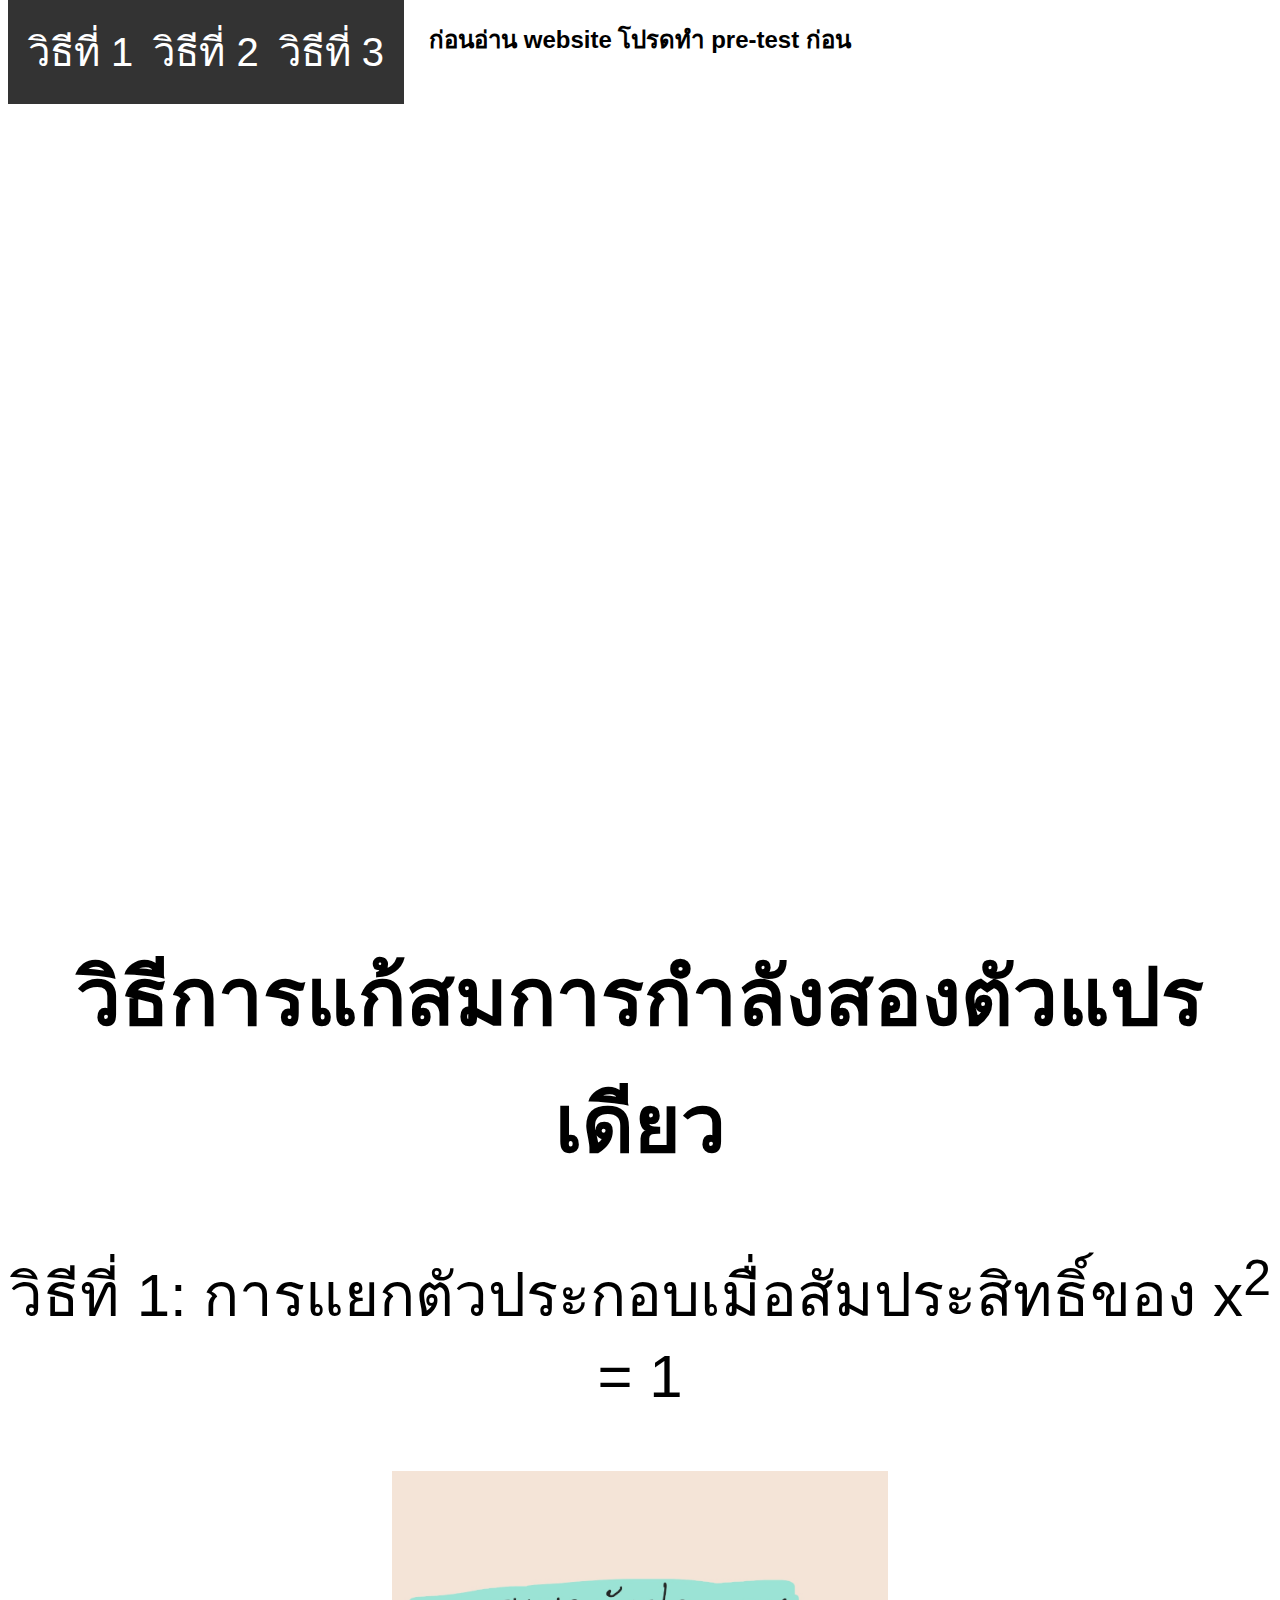
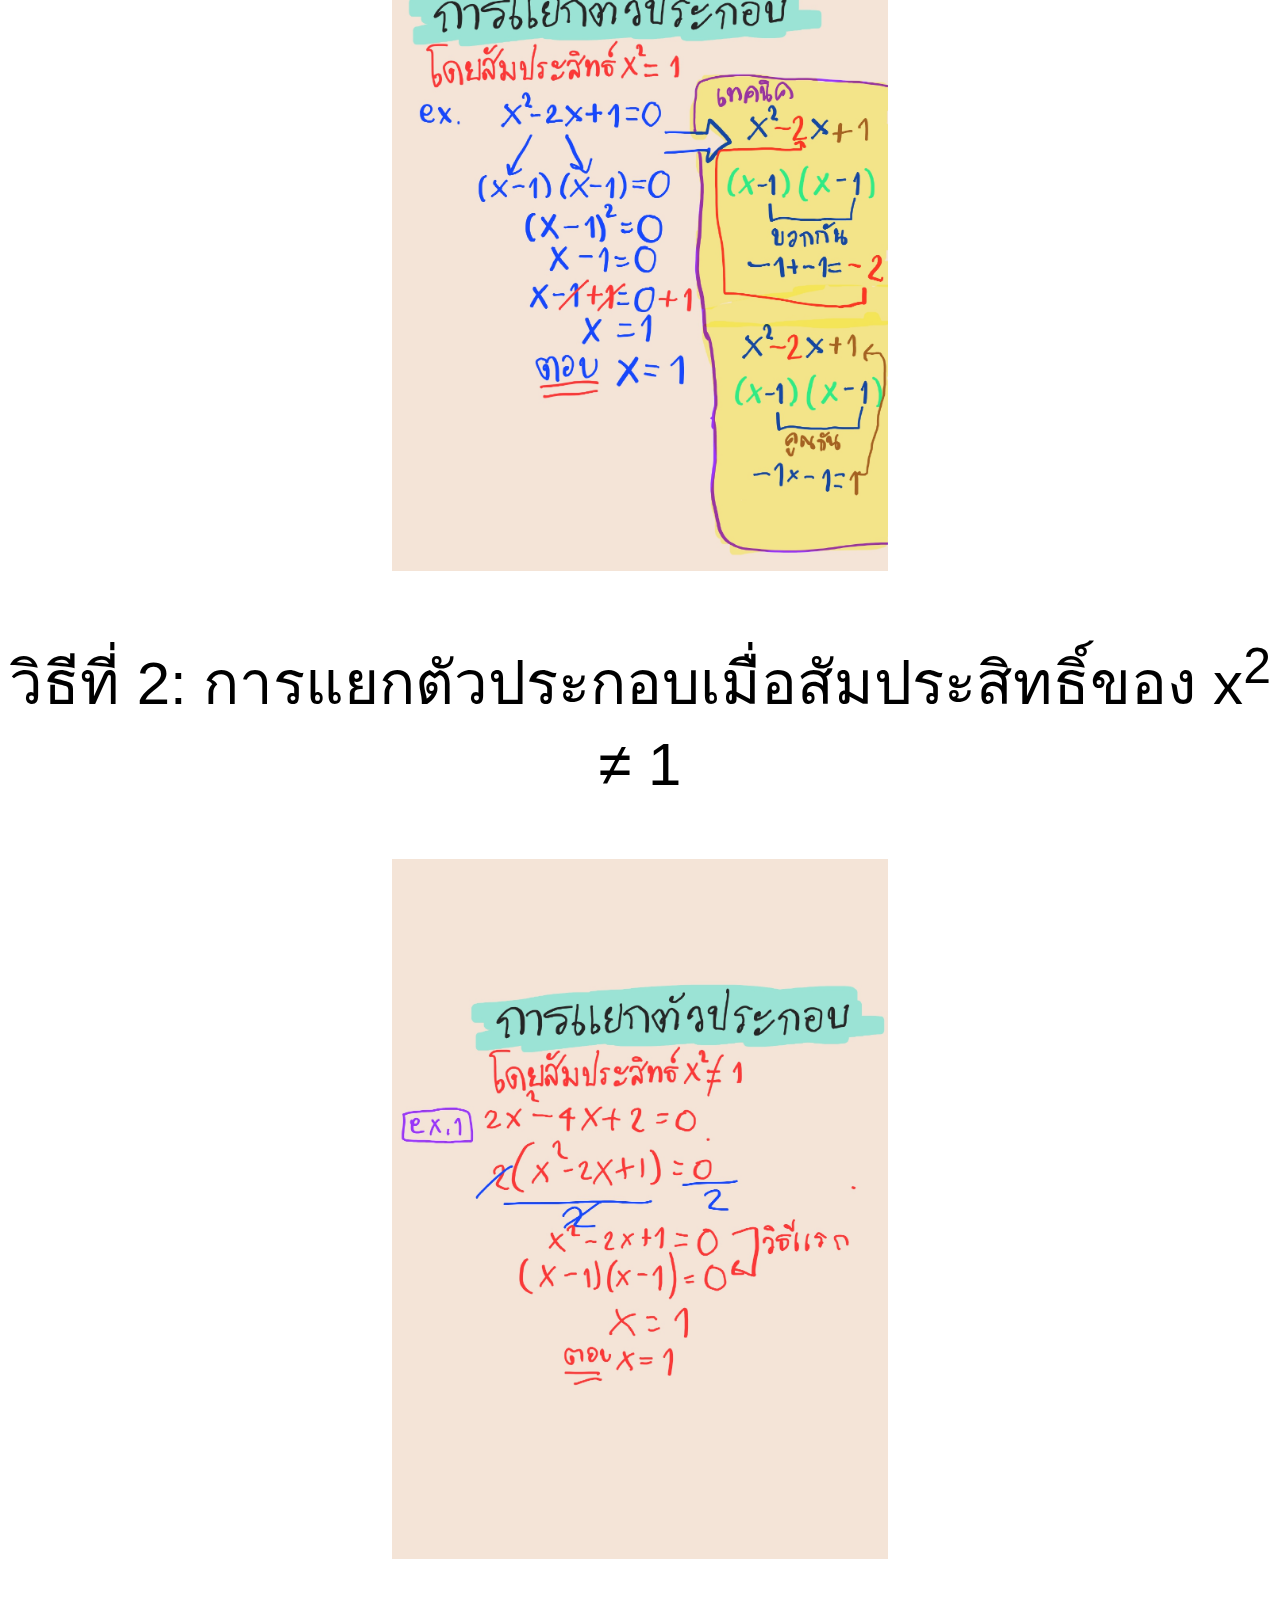
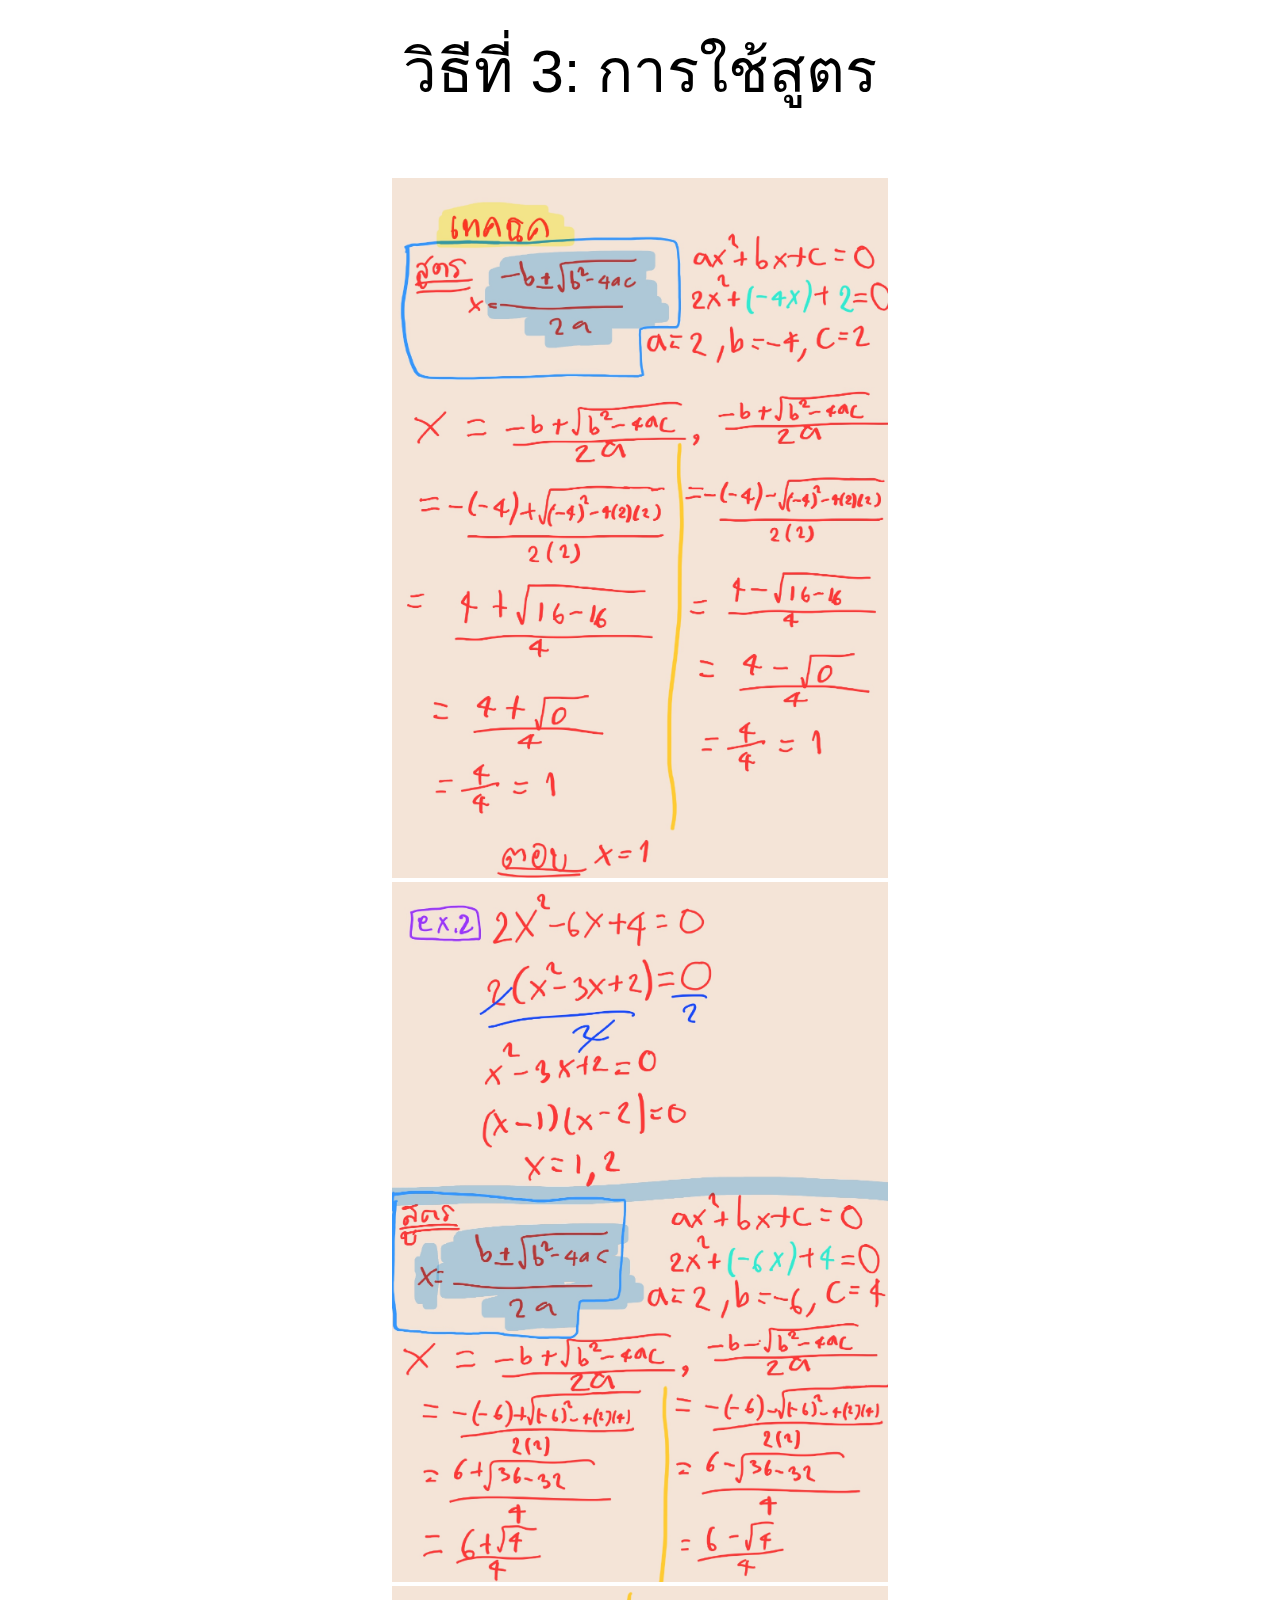
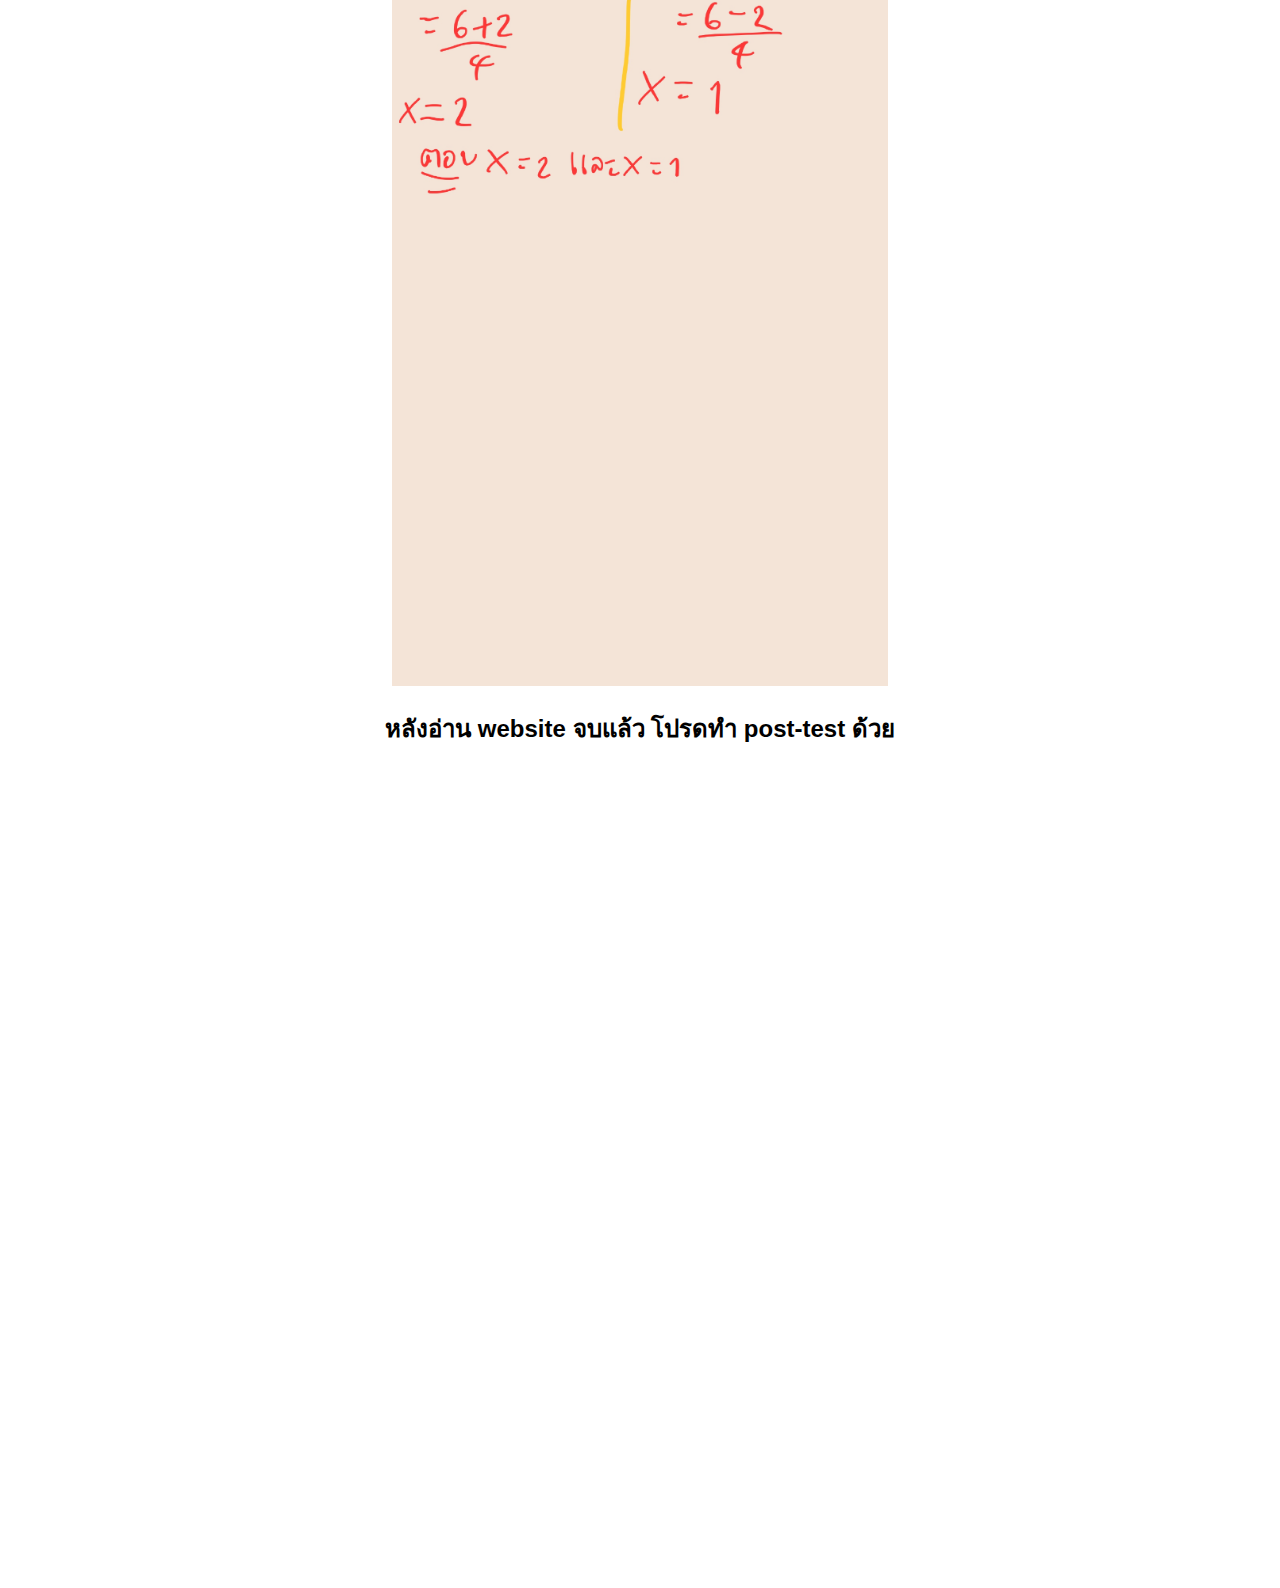
==== commit d32f109f: "increase google form height" ====
--- a/index.html
+++ b/index.html
@@ -18,7 +18,7 @@
             </nav>
         </header>
         <h2>ก่อนอ่าน website โปรดทำ pre-test ก่อน </h2>
-        <iframe src="https://docs.google.com/forms/d/e/1FAIpQLSeN7f60L78oN0aweo1Ulze7E629lcg6qI0mNvzrWQkVPhdIsg/viewform?embedded=true" width="640" height="315" frameborder="0" marginheight="0" marginwidth="0">Loading...</iframe>
+        <iframe src="https://docs.google.com/forms/d/e/1FAIpQLSeN7f60L78oN0aweo1Ulze7E629lcg6qI0mNvzrWQkVPhdIsg/viewform?embedded=true" width="640" height="800" frameborder="0" marginheight="0" marginwidth="0">Loading...</iframe>
         <h1 id = 'title'> วิธีการแก้สมการกำลังสองตัวแปรเดียว </h1>
         <p id = "part1">
             วิธีที่ 1: การแยกตัวประกอบเมื่อสัมประสิทธิ์ของ x<span id = "superscript">2</span> = 1
@@ -35,6 +35,6 @@
         <img src = "./images/Notes_230205_221544_page-0004.jpg"> <br>
         <img src = "./images/Notes_230205_221544_page-0005.jpg">
         <h2>หลังอ่าน website จบแล้ว โปรดทำ post-test ด้วย </h2>
-        <iframe src="https://docs.google.com/forms/d/e/1FAIpQLSeJNbv4dJW6kdzIX4JnMjV_bBkRafJyZ0U_xgC-_NtXS4zzDg/viewform?embedded=true" width="640" height="315" frameborder="0" marginheight="0" marginwidth="0">Loading…</iframe>
+        <iframe src="https://docs.google.com/forms/d/e/1FAIpQLSeJNbv4dJW6kdzIX4JnMjV_bBkRafJyZ0U_xgC-_NtXS4zzDg/viewform?embedded=true" width="640" height="800" frameborder="0" marginheight="0" marginwidth="0">Loading…</iframe>
     </body>
 </html>
